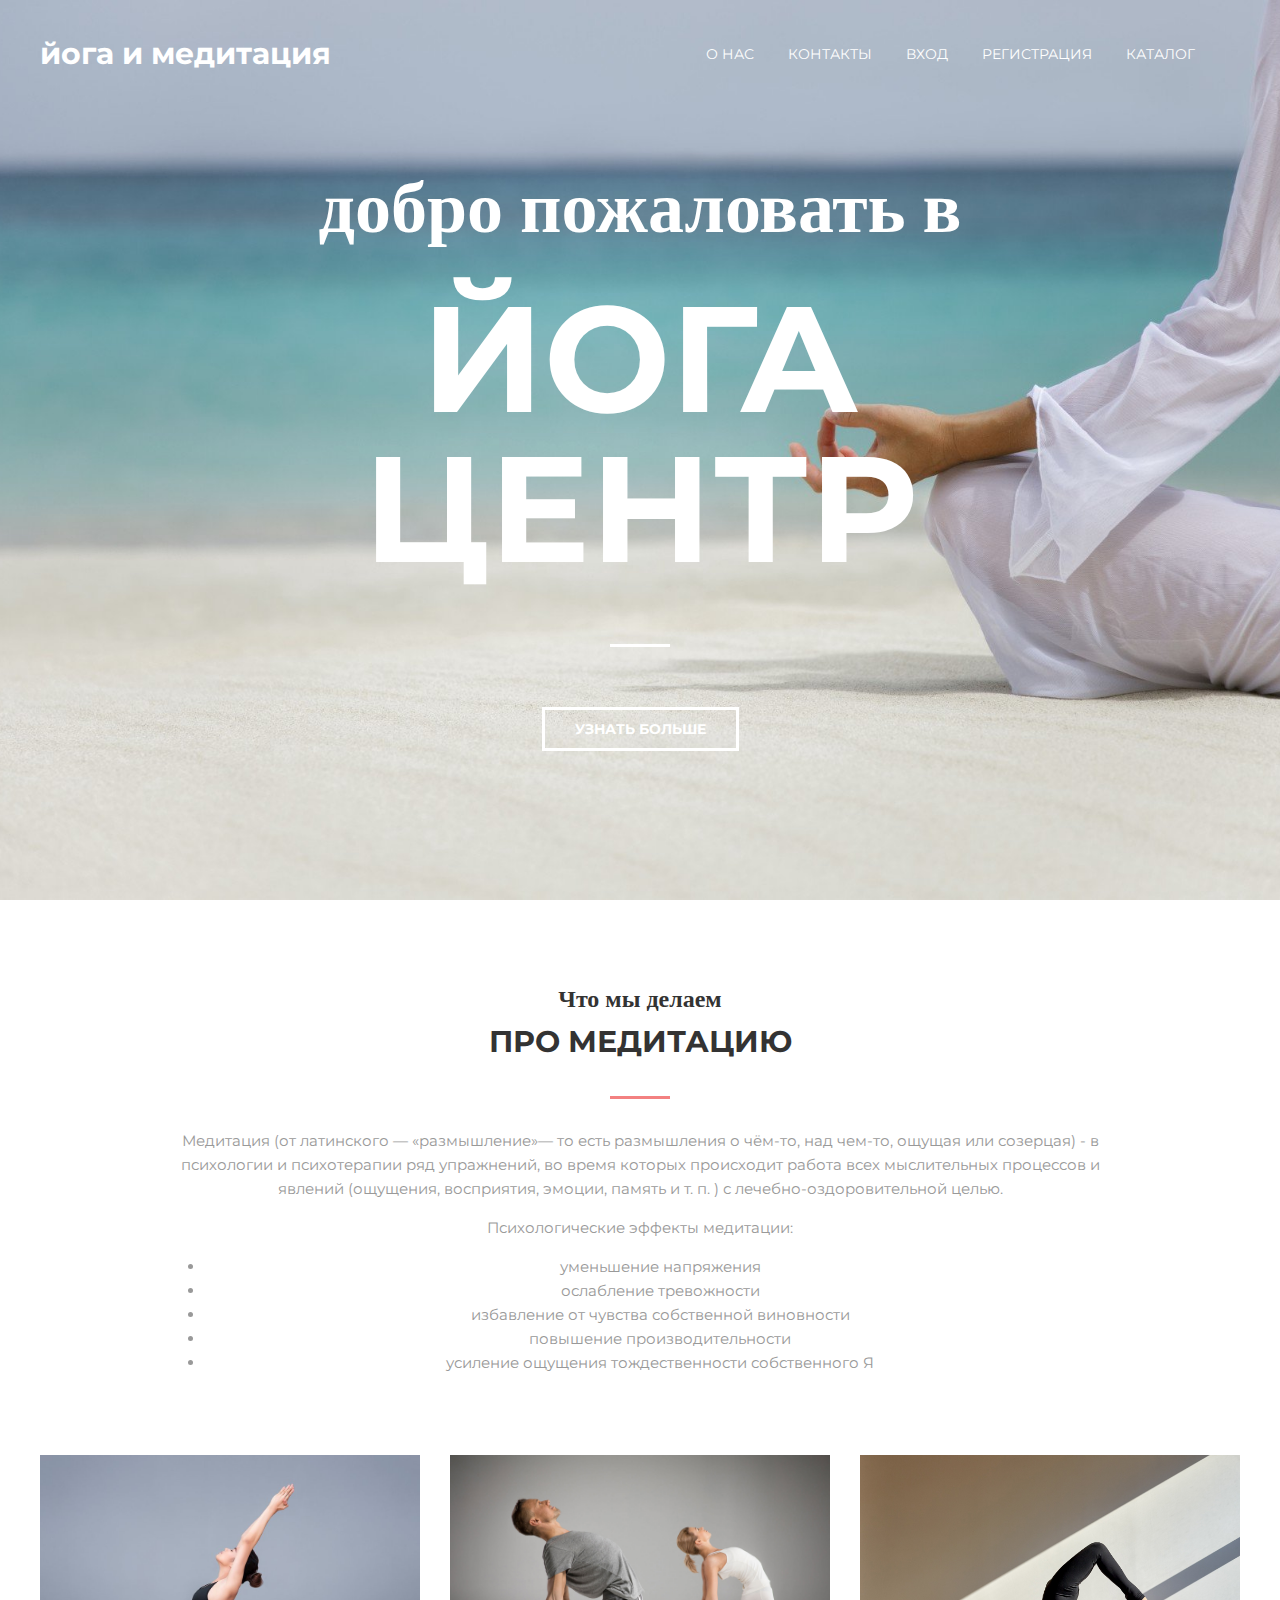
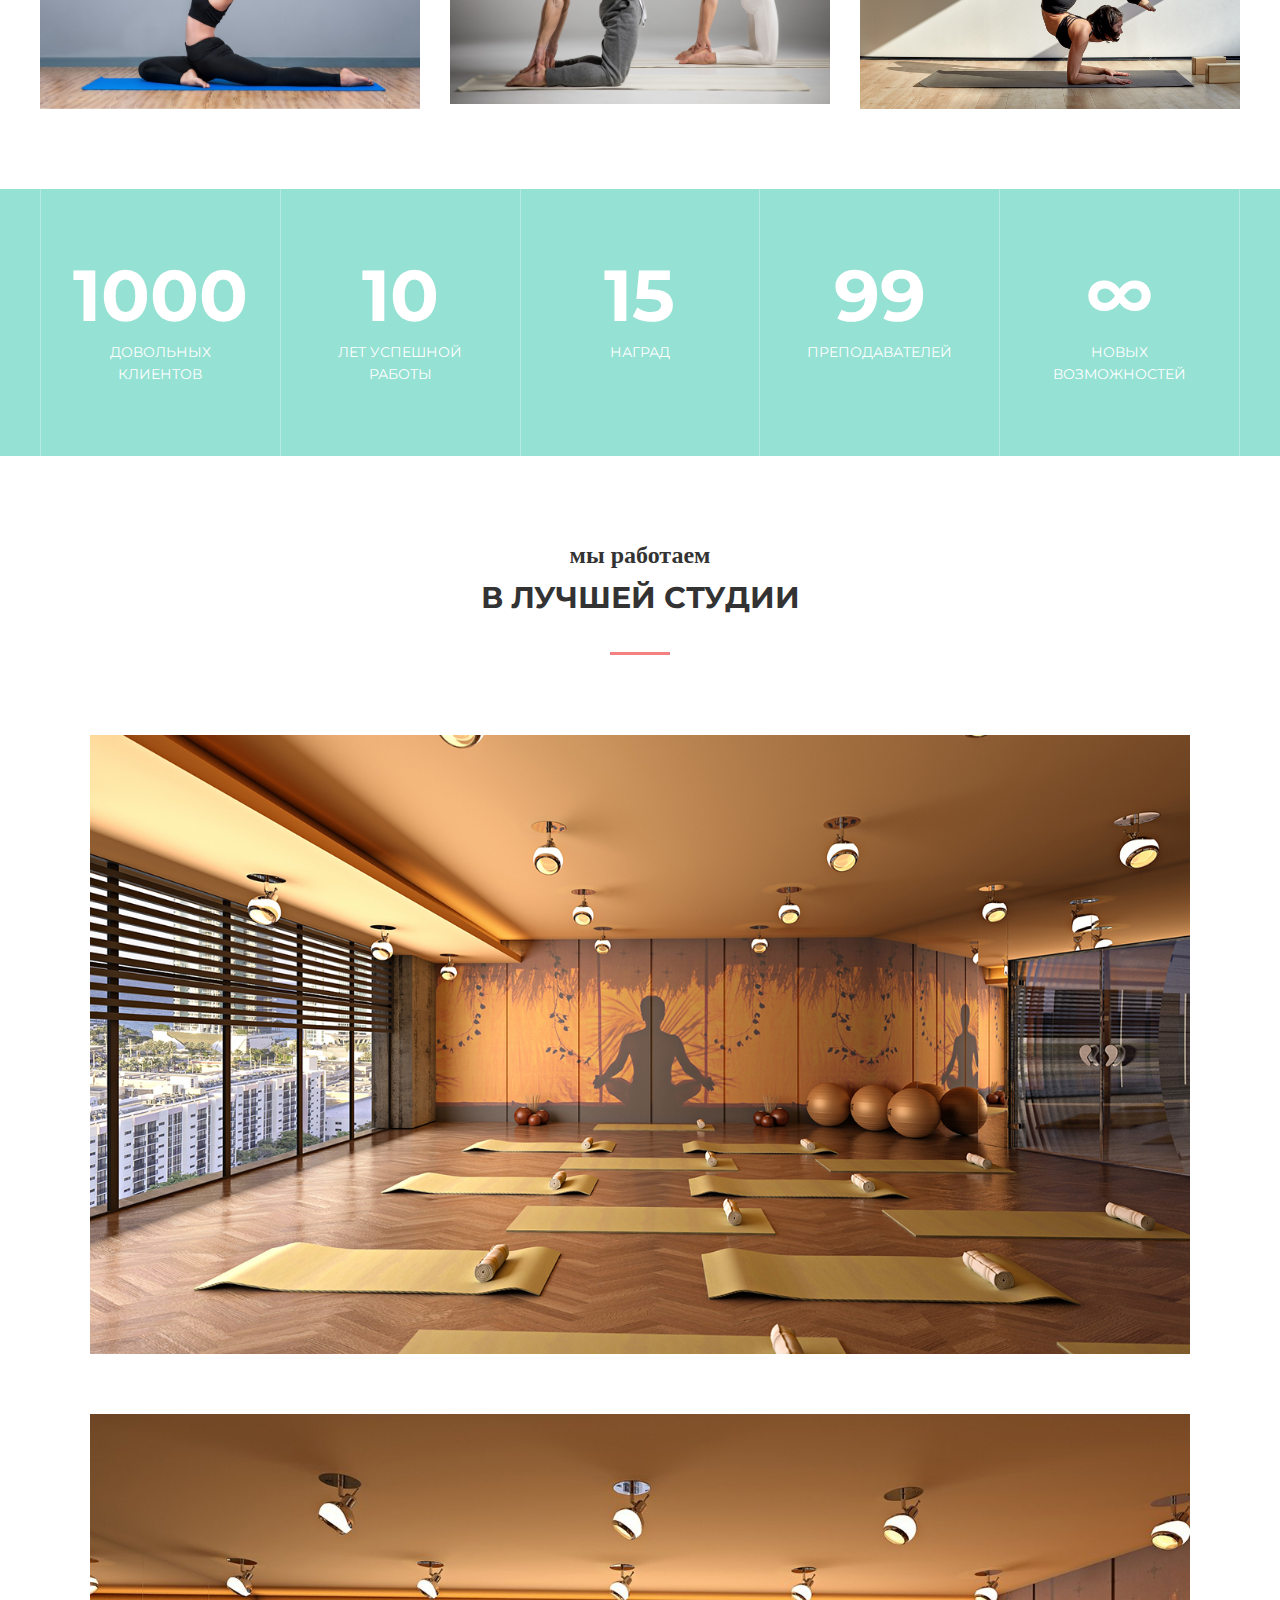
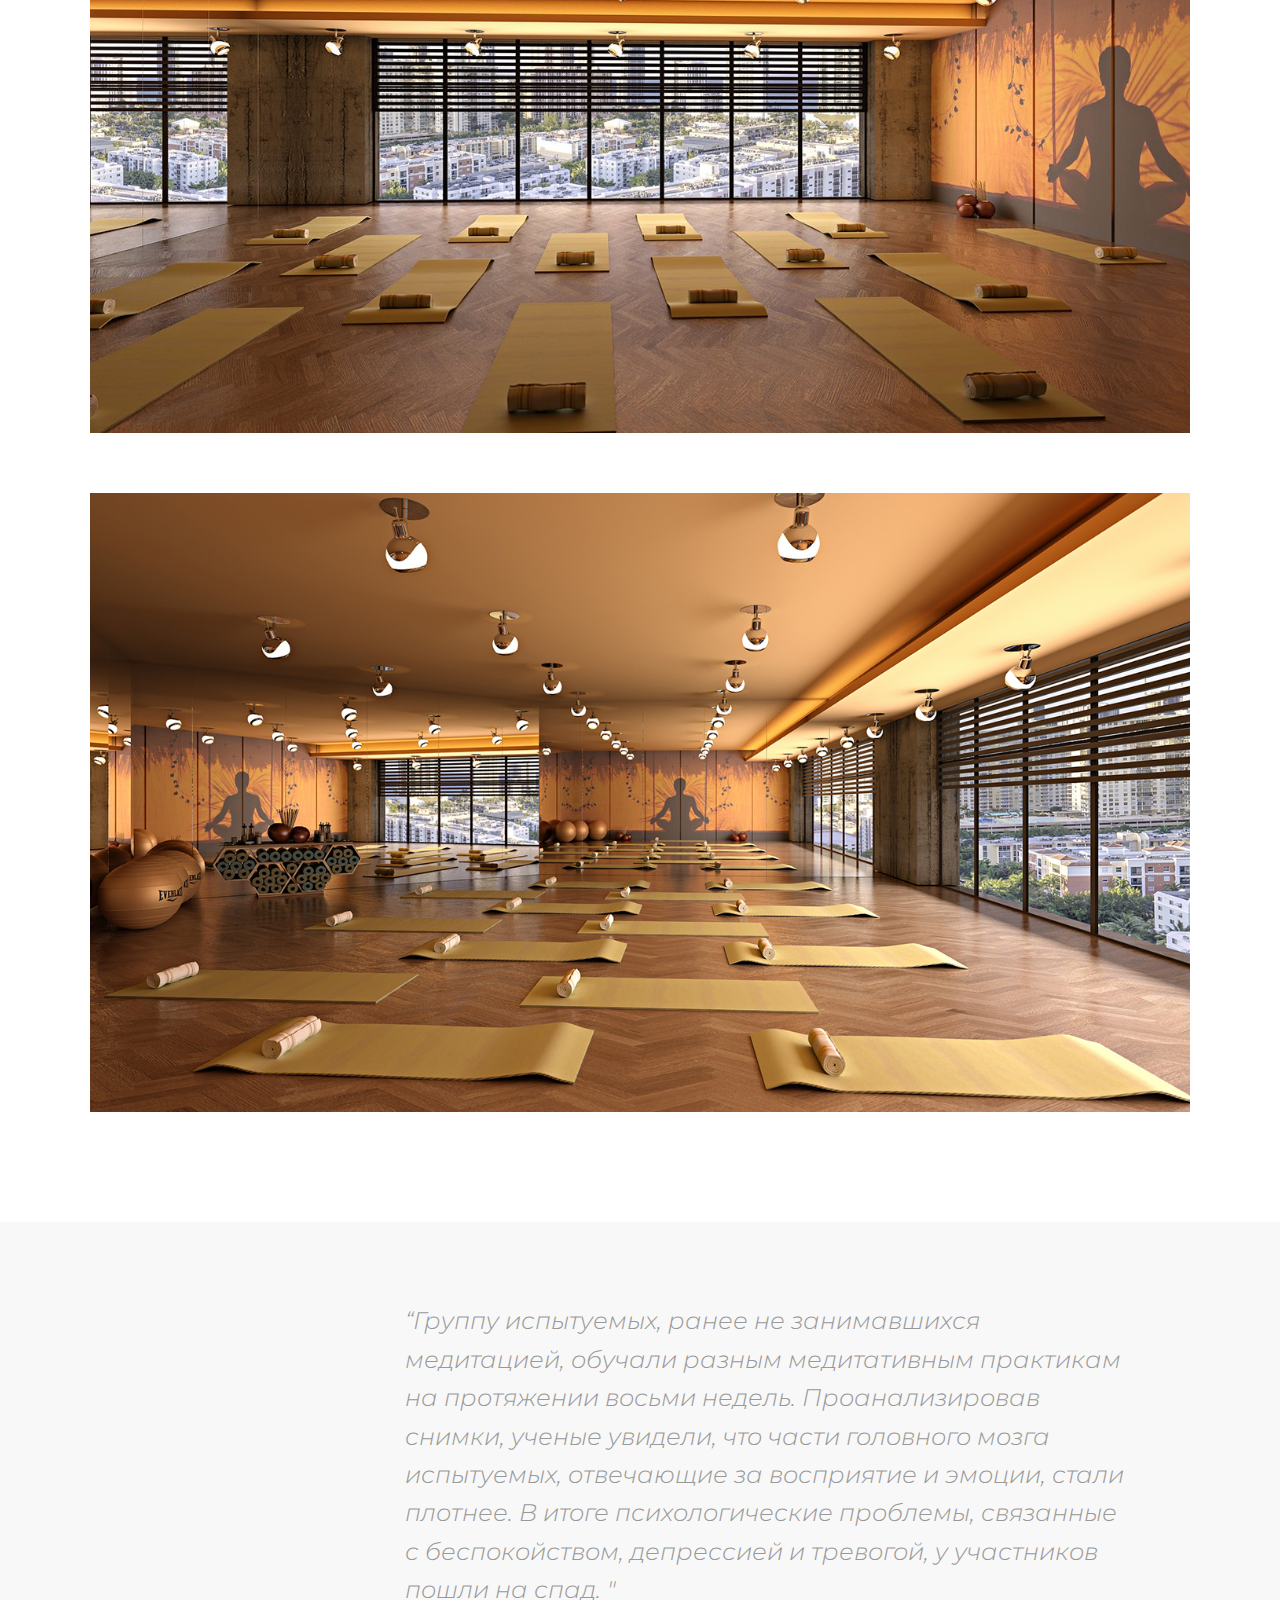
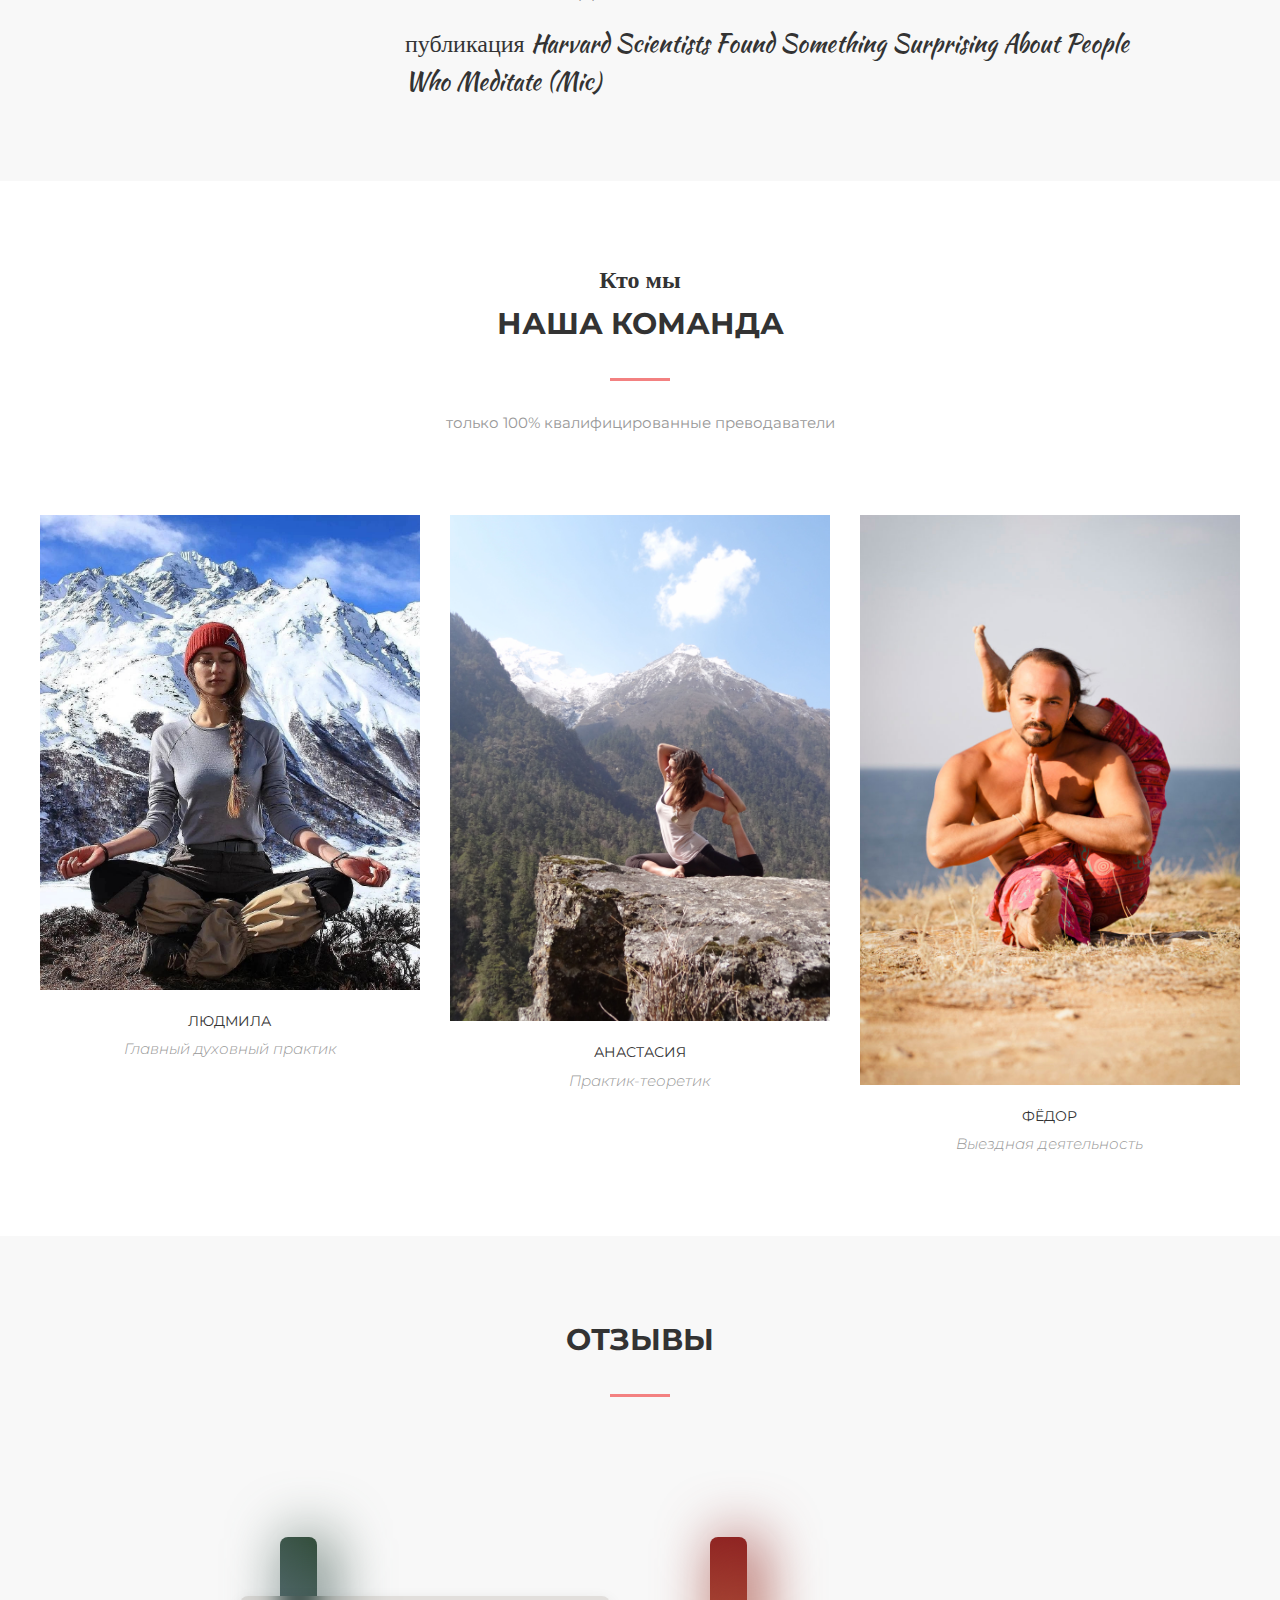
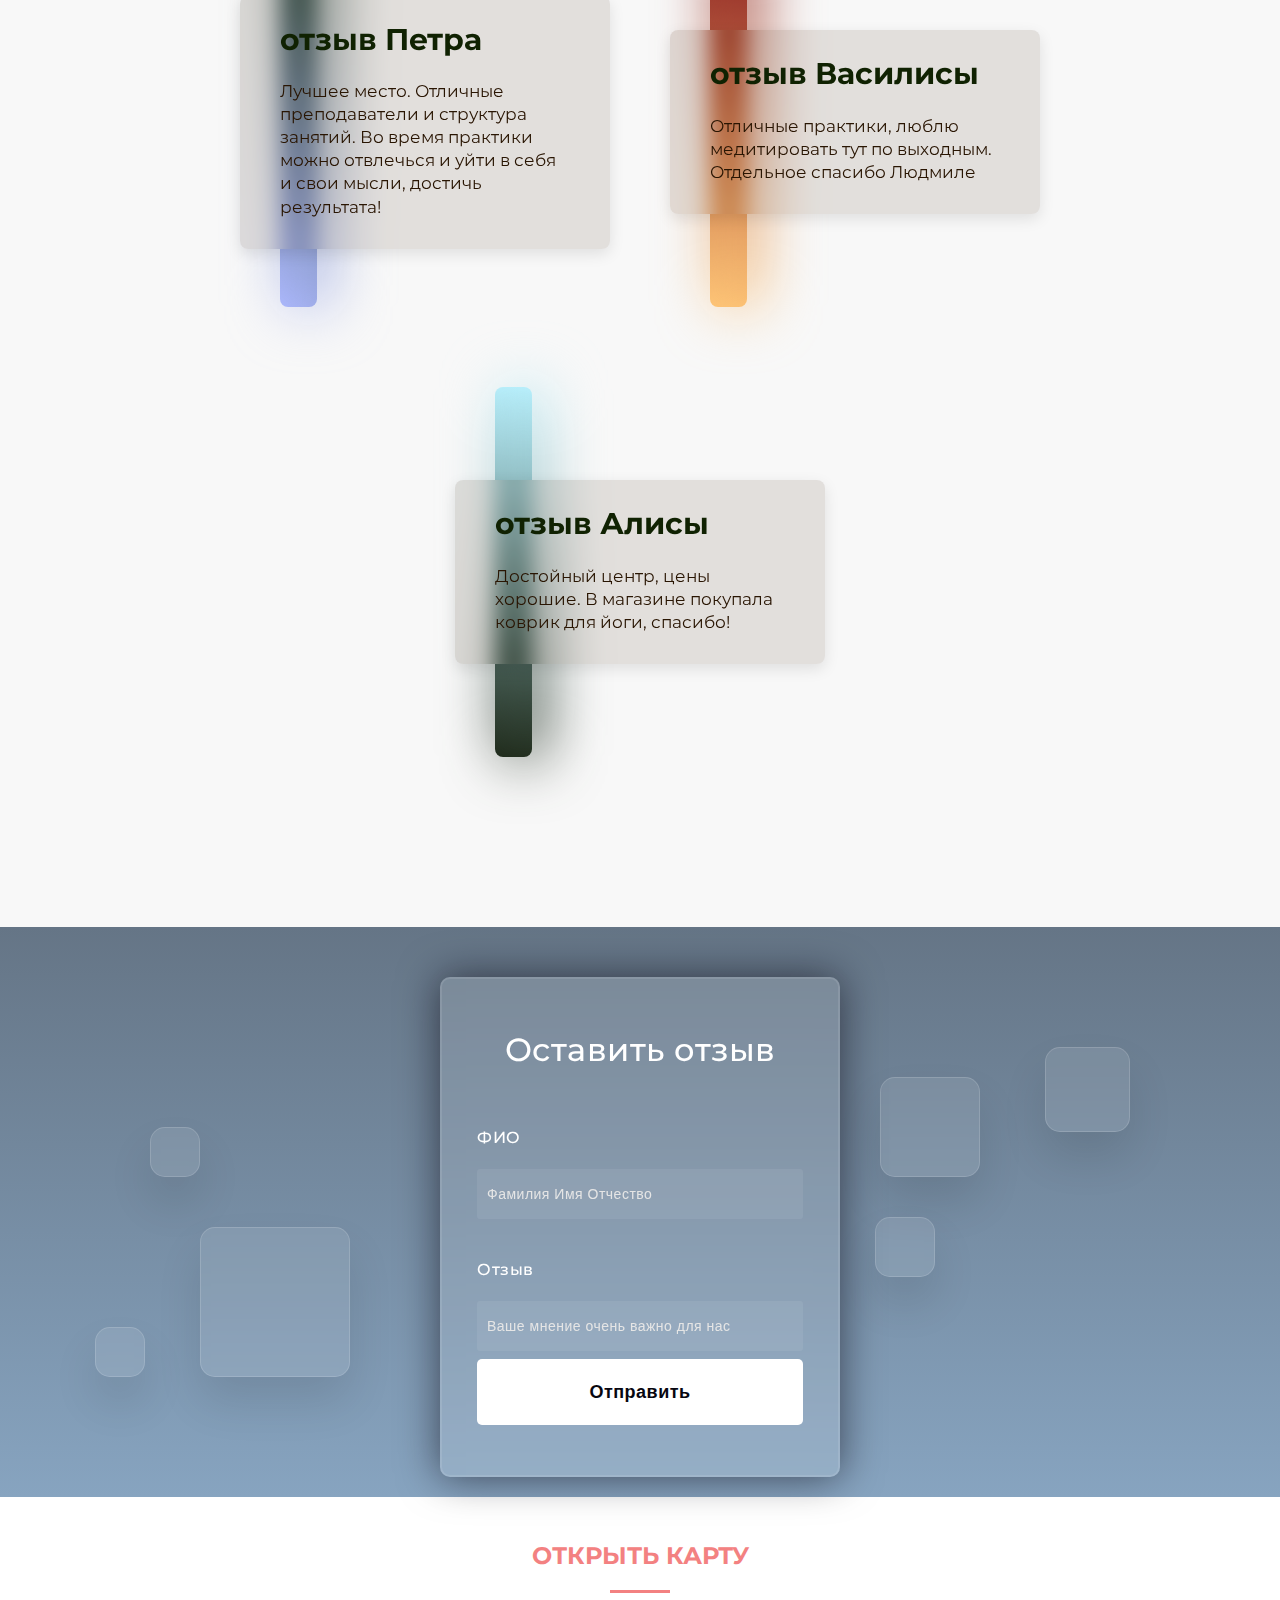
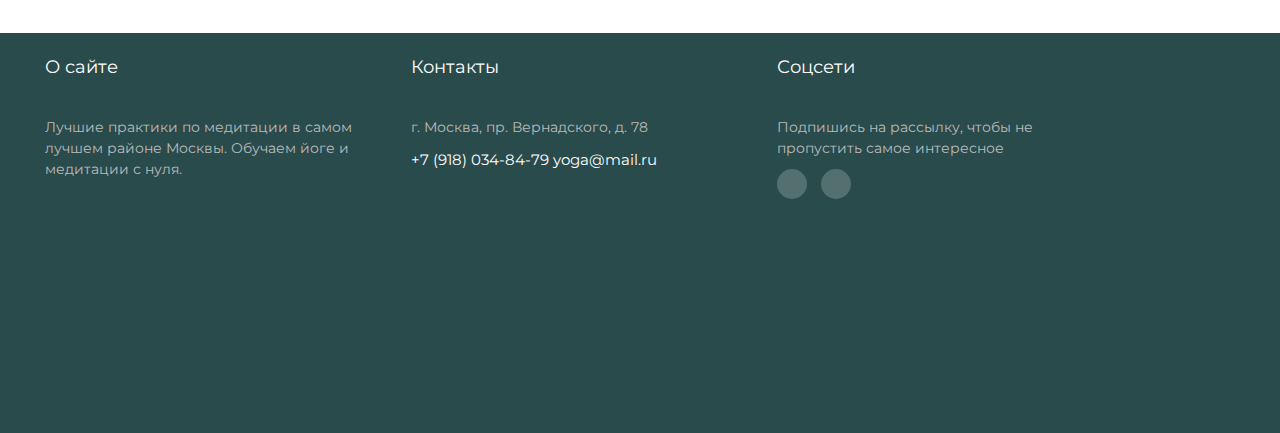
==== index.html @ 44ba0604 "Add files via upload" ====
<!DOCTYPE html>
<html lang="en">
<head>
    <meta charset="UTF-8">
    <meta name="viewport" content="width=device-width, initial-scale=1">
    <link rel="stylesheet" href="assets/css/style.css">
    <link href="https://fonts.googleapis.com/css?family=Kaushan+Script|Montserrat:300i,400,700&amp;subset=cyrillic-ext" rel="stylesheet">
    <link rel="stylesheet" href="https://use.fontawesome.com/releases/v5.7.2/css/all.css" integrity="sha384-fnmOCqbTlWIlj8LyTjo7mOUStjsKC4pOpQbqyi7RrhN7udi9RwhKkMHpvLbHG9Sr" crossorigin="anonymous">
    <title>про медитацию    </title>
</head>
<body>


<header class="header">
    <div class="container">
        <div class="header__inner">
            <button class="nav-toggle" type="button">
                <span class="nav-toggle__item">Menu</span>
            </button>
            <div class="header__logo">йога и медитация</div>
            
            <nav class="nav">
                <a class="nav__link" href="#intro">о нас</a>
                <a class="nav__link" href="#footer">контакты</a>
                <a class="nav__link" href="./login.html">вход</a>
                <a class="nav__link" href="./registration.html">регистрация</a>
                <a class="nav__link" href="./catalog.html">каталог</a>
                <a class="nav__link" href="./cart.html">
                    <i class="fas fa-shopping-cart"></i>
                </a>
                
            </nav>

            
        </div>
    </div>
</header>


<div class="page">

    <div class="intro">
        <div class="container">
            
            <div class="intro__inner">
                <h2 class="intro__suptitle">добро пожаловать в</h2>
                <h1 class="intro__title">йога центр</h1>

                <a class="btn" href="#">узнать больше</a>
            </div>
        </div>
    </div><!-- /.intro -->


    <section class="section">
        <div class="container">

            <div class="section__header">
                <h3 class="section__suptitle"  id="intro">Что мы делаем</h3>
                <h2 class="section__title">Про медитацию</h2>
                <div class="section__text">
                    <p>Медитация (от латинского — «размышление»— то есть размышления о чём-то, над чем-то, ощущая или созерцая) - в психологии и психотерапии ряд упражнений, во время которых происходит работа всех мыслительных процессов и явлений (ощущения, восприятия, эмоции, память и т. п. ) с лечебно-оздоровительной целью. </p>
                    <p>Психологические эффекты медитации:</p>
                    <ul class="ulpros">
                        <li>уменьшение напряжения</li>
                        <li>ослабление тревожности</li>
                        <li>избавление от чувства собственной виновности</li>
                        <li>повышение производительности</li>
                        <li>усиление ощущения тождественности собственного Я</li>
                    
                    </ul>
                   
                </div>
            </div>
            
            <div class="card">
                <div class="card__item">
                    <div class="card__inner">
                        <div class="card__img">
                            <img src="assets/images/about/1.jpg" alt="">
                        </div>
                        <div class="card__text">улучшение сна</div>
                    </div>
                </div>

                <div class="card__item">
                    <div class="card__inner">
                        <div class="card__img">
                            <img src="assets/images/about/2.jpg" alt="">
                        </div>
                        <div class="card__text">снижение риска сердечных болезней</div>
                    </div>
                </div>

                <div class="card__item">
                    <div class="card__inner">
                        <div class="card__img">
                            <img src="assets/images/about/3.jpg" alt="">
                        </div>
                        <div class="card__text">улучшение физического состояния</div>
                    </div>
                </div>
            </div>

        </div><!-- /.container -->
    </section>



    <div class="statistics">
        <div class="container">

            <div class="stat">
                <div class="stat__item">
                    <div class="stat__count">1000</div>
                    <div class="stat__text">довольных клиентов</div>
                </div>
                <div class="stat__item">
                    <div class="stat__count">10</div>
                    <div class="stat__text">лет успешной работы</div>
                </div>
                <div class="stat__item">
                    <div class="stat__count">15</div>
                    <div class="stat__text">наград</div>
                </div>
                <div class="stat__item">
                    <div class="stat__count">99</div>
                    <div class="stat__text">преподавателей</div>
                </div>
                <div class="stat__item">
                    <div class="stat__count">∞</div>
                    <div class="stat__text">новых возможностей</div>
                </div>
            </div>

        </div>
    </div>

    <section class="section">
        <div class="container">

            <div class="section__header">
                <h3 class="section__suptitle">мы работаем</h3>
                <h2 class="section__title">в лучшей студии</h2>
            </div>

                
            <div class="cast">
                <div class="cast__item">
                    <div class="cast__inner">
                        <div class="cast__img">
                            <img src="assets/images/about/6.jpg" alt="">
                        </div>
                        
                    </div>
                </div>

                <div class="cast__item">
                    <div class="cast__inner">
                        <div class="cast__img">
                            <img src="assets/images/about/7.jpg" alt="">
                        </div>
                        <div class="cast__text">лучшая студия Москвы</div>
                    </div>
                </div>

                <div class="cast__item">
                    <div class="cast__inner">
                        <div class="cast__img">
                            <img src="assets/images/about/8.jpg" alt="">
                        </div>
                        
                    </div>
                </div>
            </div>
        <!-- /.container -->
    </section>



    <div class="section  section--gray">
        <div class="container">

            <div class="reviews">
               
                <div class="reviews__item">
                    <div class="reviews__text">“Группу испытуемых, ранее не занимавшихся медитацией, обучали разным медитативным практикам на протяжении восьми недель.

                        Проанализировав снимки, ученые увидели, что части головного мозга испытуемых, отвечающие за восприятие и эмоции, стали плотнее. В итоге психологические проблемы, связанные с беспокойством, депрессией и тревогой, у участников пошли на спад. "</div>
                    <div class="reviews__author">публикация Harvard Scientists Found Something Surprising About People Who Meditate (Mic)</div>
                </div>
            </div>

        </div>
    </div>



    <section class="section">
        <div class="container">

            <div class="section__header">
                <h3 class="section__suptitle">Кто мы</h3>
                <h2 class="section__title">наша команда</h2>
                <div class="section__text">
                    <p>только 100% квалифицированные преводаватели</p>
                </div>
            </div>

            <div class="card">
                <div class="card__item">
                    <div class="card__inner">
                        <div class="card__img">
                            <img src="assets/images/team/1.jpg" alt="">
                        </div>
                        <div class="card__text">
                            <p>сила духа</p>
                        </div>
                    </div>
                    <div class="card__info">
                        <div class="card__name">Людмила</div>
                        <div class="card__prof">Главный духовный практик</div>
                    </div>
                </div><!-- /.card__item -->

                <div class="card__item">
                    <div class="card__inner">
                        <div class="card__img">
                            <img src="assets/images/team/2.jpg" alt="">
                        </div>
                        <div class="card__text">
                            <p>гибкость ума</p>
                        </div>
                    </div>
                    <div class="card__info">
                        <div class="card__name">Анастасия</div>
                        <div class="card__prof">Практик-теоретик</div>
                    </div>
                </div><!-- /.card__item -->

                <div class="card__item">
                    <div class="card__inner">
                        <div class="card__img">
                            <img src="assets/images/team/3.jpg" alt="">
                        </div>
                        <div class="card__text">
                            <p>стойкость сознания</p>
                        </div>
                    </div>
                    <div class="card__info">
                        <div class="card__name">Фёдор</div>
                        <div class="card__prof">Выездная деятельность</div>
                    </div>
                </div><!-- /.card__item -->

            </div><!-- /.card -->

        </div><!-- /.container -->
    </section>



    <div class="section  section--gray">
        <div class="section__header">
            <h2 class="section__title">Отзывы</h2>
        </div>
        
        <div class="container_review">
            <div class="box">
              <span></span>
              <div class="content">
                <h2>отзыв Петра</h2>
                <p>Лучшее место. Отличные преподаватели и структура занятий. Во время практики можно отвлечься и уйти в себя и свои мысли, достичь результата!</p>
                
              </div>
            </div>
            <div class="box">
              <span></span>
              <div class="content">
                <h2>отзыв Василисы</h2>
                <p>Отличные практики, люблю медитировать тут по выходным. Отдельное спасибо Людмиле</p>
                
              </div>
            </div>
            <div class="box">
              <span></span>
              <div class="content">
                <h2>отзыв Алисы</h2>
                <p>Достойный центр, цены хорошие. В магазине покупала коврик для йоги, спасибо!</p>
               
              </div>
            </div>
          </div>
            
    </div>



        <section class="containerForm">
            <div class="square"></div>
            <div class="square"></div>
            <div class="square"></div>
            <div class="square"></div>
            <div class="square"></div>
            <div class="square"></div>
            <form>
                <h3>Оставить отзыв</h3>
        
                <label for="username">ФИО</label>
                <input type="text" placeholder="Фамилия Имя Отчество" id="username">
        
                <label for="password">Отзыв</label>
                <input type="password" placeholder="Ваше мнение очень важно для нас" id="password">
        
                <button>Отправить</button>
            </form>
        </section>




    

    <section class="section  section--map">     
        
        <div class="container">
            <div class="map">
                <h2 class="map__title">
                    <div><i class="fas fa-map-marker-alt"></i></div>
                    <a href="https://maps.app.goo.gl/XHQzFZNKesx2Kyhf7" target="_blank">Открыть карту</a>
                </h2>
            </div>
        </div>
    </section>




    <footer class="footer"  id="footer">
        <div class="footer-row">
            <div class="footer-col">
                <h4>О сайте</h4>
                <p class="example_1">
                    Лучшие практики по медитации в самом лучшем районе Москвы. Обучаем йоге и медитации с нуля.
                </p>
            </div>
            <div class="footer-col">
                <h4>Контакты</h4>
                <p class="adress">
                    г. Москва, пр. Вернадского, д. 78
                </p>
                <a href="tel:+79180348479" id="contacts">+7 (918) 034-84-79</a>
                
                <a href="mailto:yoga@mail.ru" id="contacts">yoga@mail.ru</a>
                
            </div>
            
            <div class="footer-col">
                <h4>Соцсети</h4>
                <p>Подпишись на рассылку, чтобы не пропустить самое интересное</p>
                <div class="social-links">
                    <a href="#"><i class="fab fa-youtube"></i></a>
                    <a href="#"><i class="fab fa-vk"></i></a>
                </div>
                
            </div>
        </div>
   </footer>
  

</div><!-- /.page -->


</body>
<script src="basket.js"></script>
<script src="truncate.js"></script>
</html>
---- assets/css/style.css ----
body {
    margin: 0;
    font-family: 'Montserrat', sans-serif;

    font-size: 15px;
    line-height: 1.6;
    color: #333;
}

*,
*:before,
*:after {
    box-sizing: border-box;
}

h1, h2, h3, h4, h5, h6 {
    margin: 0;
}

hr {
    display: block;
    width: 100%;
    height: 1px;
    margin: 40px 0;

    border: 0;
    background-color: #e5e5e5;
}


/* Page */
.page {
    overflow: hidden;
}


/* container */
.container {
    width: 100%;
    max-width: 1230px;
    padding: 0 15px;
    margin: 0 auto;
}



/* Intro */
.intro {
    display: flex;
    flex-direction: column;
    justify-content: center;
    width: 100%;
    height: 100vh;
    min-height: 820px;
    position: relative;

    background: url("../images/background.jpg") center no-repeat;
    -webkit-background-size: cover;
    background-size: cover;
}

.intro__inner {
    width: 100%;
    max-width: 880px;
    margin: 0 auto;

    text-align: center;
}

.intro__title {
    color: #fff;
    font-size: 150px;
    font-weight: 700;
    text-transform: uppercase;
    line-height: 1;
}

.intro__title:after {
    content: "";
    display: block;
    width: 60px;
    height: 3px;
    margin: 60px auto;

    background-color: #fff;
}

.intro__suptitle {
    margin-bottom: 20px;

    font-family: 'Kaushan Script', cursive;
    font-size: 72px;
    color: #fff;
}


/* Header */
.header {
    width: 100%;
    padding-top: 30px;

    position: absolute;
    top: 0;
    left: 0;
    right: 0;
    z-index: 1000;
}

.header.fixed {
    background-color: #8bbeeb;
    box-shadow: 0 3px 10px rgba(0, 0, 0, 0.2);

    position: fixed;
    top: 0;
    left: 0;
    right: 0;

    transform: translate3d(0, 0, 0);
}

.header.active {
    background-color: #8bbeeb;
}

.header__inner {
    display: flex;
    justify-content: space-between;
    align-items: center;
}

.header__logo {
    font-size: 30px;
    font-weight: 700;
    color: #fff;
}


/* Nav */
.nav {
    font-size: 14px;
    text-transform: uppercase;
}
.nav-toggle:focus ~ .nav{
    display: block;
}
.nav-toggle:focus .nav-toggle__item{
    background-color: rgba(0,0,0,0) !important;
}
.nav-toggle:focus .nav-toggle__item:before{
    animation-name: before_anim_in;
    animation-direction: normal;

    animation-fill-mode: forwards;         /* When the spec is finished */

    animation-duration: 0.3s;
}
.nav-toggle:focus .nav-toggle__item:after{
    animation-name: after_anim_in;
    animation-direction: normal;
    animation-fill-mode: forwards;         /* When the spec is finished */

    animation-duration: 0.3s;
}


@keyframes after_anim_in {
    from {
        bottom: 8px;
    }
    50%{
        bottom: 0;
    }

    to {
        bottom: 0;
        transform: rotate(-45deg);
    }
}
@keyframes before_anim_in {
    from {
        top: 8px;
    }
    50%{
        top: 0;
    }

    to {
        top: 0;
        transform: rotate(45deg);
    }
}


.nav__link {
    display: inline;
    vertical-align: top;
    margin: 0 15px;
    position: relative;

    color: #fff;
    text-decoration: none;

    transition: color .1s linear;
}

.nav__link:after {
    content: "";
    display: block;
    width: 100%;
    height: 3px;

    background-color: #c8a45b;
    opacity: 0;

    position: absolute;
    top: 100%;
    left: 0;
    z-index: 1;

    transition: opacity .1s linear;
}

.nav__link:hover {
    color: #c8a45b;
}

.nav__link:hover:after,
.nav__link.active:after {
    opacity: 1;
}

.nav__link.active {
    color: #ffffff;
}


/* Nav toggle */
.nav-toggle {
    width: 30px;
    padding: 10px 0;
    display: none;

    font-size: 0;
    color: transparent;

    border: 0;
    background: none;
    cursor: pointer;

    position: absolute;
    top: 24px;
    right: 24px;
    z-index: 1;
}

.nav-toggle__item {
    display: block;
    width: 100%;
    height: 3px;

    background-color: #fff;

    position: absolute;
    top: 0;
    right: 0;
    bottom: 0;
    left: 0;
    margin: auto;

    transition: background .2s linear;
}

.nav-toggle.active .nav-toggle__item ~ .nav{
    background: none;
}

.nav-toggle__item:before,
.nav-toggle__item:after {
    content: "";
    width: 100%;
    height: 3px;

    background-color: #fff;

    position: absolute;
    left: 0;
    z-index: 1;

    transition: transform .2s linear;
}

.nav-toggle__item:before {
    top: -8px;
}

.nav-toggle__item:after {
    bottom: -8px;
}
/*
.nav-toggle.active .nav-toggle__item:before {
    transform-origin: left top;
    transform: rotate(45deg) translate3d(0px, -2px, 0)
}

.nav-toggle.active .nav-toggle__item:after {
    transform-origin: left bottom;
    transform: rotate(-45deg) translate3d(0px, 3px, 0);
} */


/* Button */
.btn {
    display: inline-block;
    vertical-align: top;
    padding: 8px 30px;

    border: 3px solid #fff;

    font-size: 14px;
    font-weight: 700;
    color: #fff;
    text-transform: uppercase;
    text-decoration: none;

    transition: background .1s linear, color .1s linear;
}

.btn:hover {
    background-color: #fff;
    color: #333;
}



/* Section */
.section {
    padding: 80px 0;
}

.section--devices {
    margin-bottom: 40px;
    padding-bottom: 0;

    background: url("../images/devices-bg.jpg") center no-repeat;
    -webkit-background-size: cover;
    background-size: cover;
}

.section--gray {
    background-color: #f8f8f8;
}

.section--gray2 {
    background-color: #919090;
}

.section--map {
    padding: 40px 0;
    background: #e6e6e6 url("../images/map-bg.jpg") center no-repeat / cover;
}

.section__header {
    width: 100%;
    max-width: 950px;
    margin: 0 auto 50px;

    text-align: center;
}

.section__suptitle {
    font-family: 'Kaushan Script', cursive;
    font-size: 24px;
    color: #333;
}

.section__title {
    font-size: 30px;
    font-weight: 700;
    color: #333;
    text-transform: uppercase;
}

.section__title:after {
    content: "";
    display: block;
    width: 60px;
    height: 3px;
    margin: 30px auto;

    background-color: #f38181;
}

.section__text {
    font-size: 15px;
    color: #999;

}
.section__text ul{
    justify-content: start;

}


/* Card */
.card {
    margin: 80px -15px 0;
    display: flex;
    flex-wrap: wrap;
    justify-content: space-between;
}

.card__item {
    width: 33.33333%;
    padding: 0 15px;
}

.card__inner {
    position: relative;
    background-color: #95e1d3;
}

.card__inner:hover .card__img {
    transform: translate3d(-10px, -10px, 0);
}

.card__inner:hover .card__img img {
    opacity: .1;
}

.card__inner:hover .card__text {
    opacity: 1;
}

.card__img {
    background: linear-gradient(to bottom, #f38181, #fce38a);

    transition: transform .2s linear;
}

.card__img img {
    display: block;
    max-width: 100%;
    height: auto;
    transition: opacity .1s linear;
}

.card__text {
    width: 100%;

    font-size: 18px;
    color: #fff;
    text-transform: uppercase;
    font-weight: 700;
    text-align: center;
    opacity: 0;

    position: absolute;
    top: 50%;
    left: 0;
    z-index: 2;
    transform: translate3d(0, -50%, 0);

    transition: opacity .2s linear;
}

.card__info {
    margin-top: 20px;

    text-align: center;
}

.card__name {
    margin-bottom: 5px;

    font-size: 14px;
    color: #333;
    text-transform: uppercase;
}

.card__prof {
    font-size: 15px;
    font-style: italic;
    font-weight: 300;
    color: #999;
}



/* Statistics */
.statistics {
    background-color: #95e1d3;
}

.stat {
    display: flex;
    flex-wrap: wrap;
}

.stat__item {
    flex: 1 1 0;
    padding: 70px 25px;

    border-left: 1px solid #b5eae0;

    text-align: center;
    color: #fff;
}

.stat__item:last-child {
    border-right: 1px solid #b5eae0;
}

.stat__count {
    margin-bottom: 10px;

    font-size: 72px;
    font-weight: 700;
    line-height: 1;
}

.stat__text {
    font-size: 14px;
    text-transform: uppercase;
}



/* Reviews */
.reviews {
    padding: 0 110px;
    position: relative;
}

.reviews__item {
    padding-left: 255px;
    position: relative;
}

.reviews__photo {
    display: block;
    width: 210px;
    height: 210px;

    border: 2px solid #95e1d3;
    border-radius: 50%;

    position: absolute;
    top: 0;
    left: 0;
    z-index: 1;
}

.reviews__text {
    margin-bottom: 15px;

    font-size: 24px;
    font-style: italic;
    font-weight: 300;
    color: #999;
}

.reviews__author {
    font-family: 'Kaushan Script', cursive;
    font-size: 24px;
    color: #333;
}



/* Map */

.map {
    text-align: center;
}

.map__title {
    font-size: 24px;
    color: #f38181;
    font-weight: 700;
    text-transform: uppercase;
}

.map__title:after {
    content: "";
    display: block;
    width: 60px;
    height: 3px;
    margin: 15px auto 0;

    background-color: #f38181;
}

.map__title a {
    color: inherit;
    text-decoration: none;
}

.map__title a:hover {
    text-decoration: underline;
}


/* Copyright */
.copyright {
    padding: 20px 0;

    border-top: 1px solid #e5e5e5;

    font-size: 14px;
    color: #333;
    text-align: center;
}

.copyright span {
    color: #f38181;
}



@media (max-width: 1230px) {

    /* Intro */
    .intro__suptitle {
        font-size: 52px;
    }

    .intro__title {
        font-size: 120px;
    }

    /* Reviews */
    .reviews__text {
        font-size: 20px;
    }

}

@media (max-width: 990px) {

    /* Intro */
    .intro__suptitle {
        font-size: 32px;
    }

    .intro__title {
        font-size: 80px;
    }

    /* Stat */
    .stat {
        justify-content: center;
    }

    .stat__item {
        flex: none;
        width: 33.33333%;
        padding-top: 30px;
        padding-bottom: 30px;

        border: 0;
    }

    .stat__item:last-child {
        border-right: 0;
    }


    /* Reviews */
    .reviews {
        padding: 0 60px;
    }

    .reviews__photo {
        width: 150px;
        height: 150px;
    }

    .reviews__item {
        padding-left: 175px;
    }

}

@media (max-width: 770px) {

    /* Intro */
    .intro {
        min-height: 650px;
    }


    /* Header */
    .header {
        padding: 10px 0;
    }

    /* Nav */
    .nav {
        display: none;
        width: 100%;

        position: absolute;
        top: 100%;
        left: 0;

        background-color: #508587;
    }

    .nav__link {
        display: block;
        margin: 0;
        padding: 8px 20px;
    }

    .nav-toggle {
        display: block;
    }


    /* Section */
    .section {
        padding: 40px 0;
    }

    .section--devices {
        padding-bottom: 0;
    }


    /* Card */
    .card {
        margin-top: 50px;
        justify-content: center;
    }

    .card__item {
        width: 100%;
        max-width: 410px;
        margin-bottom: 30px;
    }

    .card__item:last-child {
        margin-bottom: 0;
    }
    /* Cast */
    .cast {
        margin-top: 50px;
        justify-content: center;
    }

    .cast__item {
        width: 100%;
        max-width: 410px;
        margin-bottom: 30px;
    }

    /* .cast__item:last-child {
        margin-bottom: 0;
    } */


    /* Works */
    .works {
        flex-wrap: wrap;
    }

    .works__col {
        flex: none;
        width: 50%;
    }



}


@media (max-width: 575px) {

    /* Intro */
    .intro__suptitle {
        font-size: 22px;
    }

    .intro__title {
        font-size: 40px;
    }

    /* Section */
    .section__header {
        margin-bottom: 50px;

    }


    .section__suptitle {
        font-size: 20px;
    }

    .section__title {
        font-size: 24px;
    }

    .section__title:after {
        margin: 20px auto;
    }

    /* Stat */
    .stat__item {
        width: 100%;

        border-bottom: 1px solid #b5eae0;
    }

    .stat__item:last-child {
        border-bottom: 0;
    }

    .stat__count {
        font-size: 52px;
    }

    /* Reviews */
    .reviews {
        padding: 0;
    }

    .reviews__btn {
        top: 18%;
    }

    /* Works */
    .works__col {
        width: 100%;
    }



}
/* 7 практика */

/* задание 1 - 7 практика */

.container_review
{
    display: flex;
    justify-content: center;
    align-items: center;
    flex-wrap: wrap;
    padding: 50px 10px;
}

.container_review .box
{
    position: relative;
    width: 370px;
    height: 370px;
    display: flex;
    justify-content: center;
    align-items: center;
    margin: 40px 30px;
    transition: 0.5s ease-in-out;
}

.container_review .box::before
{
    content:'';
    position: absolute;
    top: 0;
    left: 40px;
    width: 10%;
    height: 100%;
    text-decoration: none;
    background: #fff;
    border-radius: 8px;
    transform: skewX(0deg);
    transition: 0.5s;
}

.container_review .box::after
{
    content:'';
    position: absolute;
    top: 0;
    left: 50px;
    width: 10%;
    height: 100%;
    background: #fff;
    border-radius: 8px;
    transform: skewX(0deg);
    transition: 0.5s;
    filter: blur(30px);
}

.container_review .box:hover:before,
.container_review .box:hover:after
{
    transform: skewX(0deg);
    left: 30px;
    width: calc(100% - 100px);

}

.container_review .box:nth-child(1):before,
.container_review .box:nth-child(1):after
{
    background: linear-gradient(50deg, #adb9ff, #304b36)
}

.container_review .box:nth-child(2):before,
.container_review .box:nth-child(2):after
{
    background: linear-gradient(10deg, #ffc677, #8d2121)
}

.container_review .box:nth-child(3):before,
.container_review .box:nth-child(3):after
{
    background: linear-gradient(08deg, #1f2a1a, #baf2ff)
}

.container_review .box span
{
    display: block;
    position: absolute;
    top: 0;
    left: 0;
    right: 0;
    bottom: 0;
    z-index: 5;
    pointer-events: none;
}

.container_review .box span::before
{
    content:'';
    position: absolute;
    top: 0;
    left: 0;
    width: 0;
    height: 0;
    border-radius: 8px;
    background: rgba(76, 149, 63, 0.1);
    backdrop-filter: blur(10px);
    opacity: 0;
    transition: 0.1s;
    animation: animate 2s ease-in-out infinite;
    box-shadow: 0 5px 5px rgba(0,0,0,0.08)
}

.container_review .box:hover span::before
{
    top: -60px;
    left: 200px;
    width: 80px;
    height: 80px;
    opacity: 1;
}

.container_review .box span::after
{
    content:'';
    position: absolute;
    bottom: 0;
    right: 0;
    width: 100%;
    height: 100%;
    border-radius: 15px;
    background: rgba(76, 149, 63, 0.1);
    backdrop-filter: blur(10px);
    opacity: 0;
    transition: 0.5s;
    animation: animate 2s ease-in-out infinite;
    box-shadow: 0 5px 15px rgba(0,0,0,0.08);
    animation-delay: -1s;
}

.container_review .box:hover span:after
{
    bottom: -50px;
    right: 0px;
    width: 100px;
    height: 100px;
    opacity: 1;
}

@keyframes animate
{
    0%, 100%
    {
        transform: translateY(60px);
    }

    50%
    {
        transform: translateX(-10px);
    }
}

.container_review .box .content
{
    position: relative;
    left: 0;
    padding: 20px 40px;
    background: rgba(53, 28, 3, 0.11);
    backdrop-filter: blur(10px);
    box-shadow: 0 5px 15px rgba(0, 0, 0, 0.1);
    border-radius: 8px;
    z-index: 1;
    transform: 0.5s;
    color: #fff;
}

.container_review .box:hover .content
{
    left: -25px;
    padding: 60px 40px;
}

.container_review .box .content h2
{
    font-size: 2em;
    color: #102202;
    margin-bottom: 10px;
}

.container_review .box .content p
{
    font-size: 1.1em;
    margin-bottom: 10px;
    line-height: 1.4em;
    color: #291502;
}

/*form*/


.containerForm{
    position: relative;
    font-family: 'Montserrat', sans-serif;
    padding: 20px;
    display: block;
    background-color: #2c3742;
    background: linear-gradient(to top, #87a4c0, #657586);
    height: 100%;
    width: 100%;
}

form{
    font-family: 'Montserrat', sans-serif;
    height: 500px;
    width: 400px;
    background-color: rgba(255,255,255,0.13);
    position: relative;
    transform: translate(-50%,0%);
    top: 50%;
    left: 50%;
    border-radius: 10px;
    backdrop-filter: blur(10px);
    border: 2px solid rgba(255,255,255,0.1);
    box-shadow: 0 0 40px rgba(8,7,16,0.6);
    padding: 50px 35px;
    margin-top: 30px;
    z-index: 10;
    display: grid;
    grid-template-rows: repeat(6, 6fr);
}

form *{
    color: #ffffff;
    letter-spacing: 0.5px;
    outline: none;
    border: none;
}

form h3{
    font-size: 32px;
    font-weight: 500;
    line-height: 42px;
    text-align: center;
}

label{
    display: block;
    margin-top: 30px;
    font-size: 16px;
    font-weight: 500;
}

input{
    display: block;
    height: 50px;
    width: 100%;
    background-color: rgba(255,255,255,0.07);
    border-radius: 3px;
    padding: 0 10px;
    margin-top: 8px;
    font-size: 14px;
    font-weight: 300;
}

::placeholder{
    color: #e5e5e5;
}

button{
    /* margin-top: 50px; */
    width: 100%;
    background-color: #ffffff;
    color: #080710;
    padding: 15px 0;
    font-size: 18px;
    font-weight: 600;
    border-radius: 5px;
    cursor: pointer;
}

button:hover{
    /* background-color: #172341ce; */
    color: #ffffff;
}

input:focus{
    background-color: #b0b0b0bd;
    color: #ffffff;
    transform: scale(1.1);
    transition-duration: calc(0.5 * 4s);
}
.square {
    position: absolute;
    background: rgba(255, 255, 255, 0.1);
    backdrop-filter: blur(5px);
    box-shadow: 0 25px 45px rgba(0, 0, 0, 0.1);
    border: 1px solid rgba(255, 255, 255, 0.15);
    border-radius: 15px;
    animation: square 10s linear infinite;
    animation-delay: calc(-1s);
}

@keyframes square {
    0%,100% {
        transform: translateY(-20px);
    }

    50% {
        transform: translateY(20px);
    }
}
.square:nth-child(1) {
    width: 100px;
    height: 100px;
    top: 150px;
    right: 300px;
}

.square:nth-child(2) {
    width: 150px;
    height: 150px;
    top: 300px;
    left: 200px;
    z-index: 2;
}

.square:nth-child(3) {
    width: 60px;
    height: 60px;
    bottom: 220px;
    right: 345px;
    z-index: 2;
}

.square:nth-child(4) {
    width: 50px;
    height: 50px;
    bottom: 120px;
    left: 95px;
}

.square:nth-child(5) {
    width: 50px;
    height: 50px;
    top: 200px;
    left: 150px;
}

.square:nth-child(6) {
    width: 85px;
    height: 85px;
    top: 120px;
    right: 150px;
    z-index: 2;
}




/* Cast */
.cast__img{
    filter: blur(0px);
}
.cast {
    margin: 40px -15px 0;
    display: flex;
    justify-content: space-around;
    align-items: center;
    flex-wrap: wrap;

}
.cast .cast__item{
    position: relative;
    justify-content: center;
}

.cast__item {
    /* width:; */
    margin-left: 50px;
    margin-right: 50px;
    margin-top: 30px;
    margin-bottom: 30px;
    position: relative;
    padding: 0 15px;
    filter: blur(0px);
}

.cast__inner:hover .cast__img {
    transform: scale(1.7);


}
.cast:hover .cast__item:not(:hover){
    filter: blur(3px);
}

.cast__inner:hover .cast__text {
    opacity: 1;
}

.cast__img {
    background: linear-gradient(to bottom, #f38181, #fce38a);
    transition: transform .3s linear;
}

.cast__img img {
    display: flex;
    max-width: 100%;
    height: auto;
    transition: opacity .1s linear;
}

.cast__text {
    width: 100%;

    font-size: 18px;
    color: #fff;
    text-transform: uppercase;
    font-weight: 700;
    text-align: center;
    opacity: 0;

    position: absolute;
    top: 50%;
    left: 0;
    z-index: 2;
    transform: translate3d(0, -50%, 0);

    transition: opacity .2s linear;
}

.cast__info {
    margin-top: 20px;

    text-align: center;
}

.cast__name {
    margin-bottom: 5px;

    font-size: 14px;
    color: #333;
    text-transform: uppercase;
}

.cast__prof {
    font-size: 15px;
    font-style: italic;
    font-weight: 300;
    color: #999;
}
/* 7 практика */

.container2 {
    display: flex;
    justify-content: center;
    align-items: center;
    flex-wrap: wrap;
    padding: 40px 0;
}

.content2 {
    position: relative;
    width: 300px;
    height: 300px;
    display: flex;
    justify-content: center;
    align-items: center;
    margin: 40px 30px;
    transition: 0.5s;
    background-color: rgb(170, 249, 232);
    overflow: hidden;
    display: flex;
    flex-direction: column;
    box-shadow: 0 0 20px #14072f61;
}

.content2::before {
    content: "";
    position: absolute;
    left: 50%;
    display: block;
    background-color: rgb(63, 156, 141);
    width: 300px;
    height: 300px;
}

.content2:hover {
    background-color: rgb(168, 241, 255);
}

.content2:hover a {
    background-color: rgb(179, 238, 233);
}

.content2:hover::before {
    background-color: rgb(127, 173, 232);
}

.content2 h2 {
    z-index: 2;
    font-weight: 600;
    font-size: 25px;
}

.content2 a {
    background-color: rgb(206, 233, 255);
    z-index: 2;
    padding: 5px;
    text-decoration: none;
    color: #000000;
}

.content2 a:hover {
    transform: scale(1.05);
}

.content2 p {
    z-index: 2;
    position: absolute;
    top: 0;
    right: 0;
    font-size: 50px;
    color: #00000028;
    font-weight: 10;
    margin: 0;
    padding: 0;
}

.content2:hover {
    transform: scale(1.05);
}

.content2:hover p {
    font-size: 55px;
    color: #00000090;
    right: 20px;
}

.content2 > span::before {
    position: absolute;
    display: block;
    top: 0;
    width: 100%;
    right: 100%;
    height: 2px;
    content: "";
    box-shadow: 0px 0px 10px #6168bf;
}

.content2:hover > span::before {
    box-shadow: 0px 0px 10px #48d7d0;
    position: absolute;
    display: block;
    top: 0;
    width: 100%;
    right: -100%;
    height: 2px;
    background: linear-gradient(90deg, transparent, hsl(243, 100%, 48%));
    content: "";
    transition: 1s;
}

.content2 > span::after {
    box-shadow: 0px 0px 10px #4b8aff;
    position: absolute;
    display: block;
    bottom: 0;
    width: 100%;
    right: -100%;
    height: 2px;
    content: "";
}

.content2:hover > span::after {
    box-shadow: 0px 0px 10px #375fa9;
    position: absolute;
    display: block;
    bottom: 0;
    width: 100%;
    right: 100%;
    height: 2px;
    background: linear-gradient(270deg, transparent, #8db1ff);
    content: "";
    transition: 1s;
}

.content2:active {
    background-color: transparent;
}
/* 8 практика */

/* Works */
.works {
    display: grid;
    grid-gap: 1px;
    grid-template-columns: repeat(4, minmax(200px, 1fr));
    grid-auto-flow: dense;
}

.works__col {
    flex: 1 1 0;
}

.works__item {
    position: relative;

    background: linear-gradient(to bottom, #f38181, #fce38a);
}

.works__item:hover .works__image {
    opacity: .1;
}

.works__item:hover .works__info {
    opacity: 1;
}

.works__image {
    display: block;
    max-width: 100%;
    height: auto;

    transition: opacity .3s linear;
}

.works__info {
    width: 100%;
    padding: 0 15px;

    text-align: center;
    color: #fff;
    opacity: 0;

    position: absolute;
    top: 50%;
    left: 0;
    z-index: 1;

    transform: translate3d(0, -50%, 0);
    transition: opacity .2s linear;
}

.works__title {
    margin-bottom: 5px;

    font-size: 14px;
    text-transform: uppercase;
}

.works__text {
    font-size: 15px;
    font-weight: 300;
    font-style: italic;
}


/* footer */

.footer-row {
    display: flex;
    align-items: start;
    flex-wrap: wrap;
    /* display: grid; */
    /* grid-template-columns: repeat(3, 3fr); */
}

.footer{
    background-color: #2a4b4c;
    padding: 20px 30px;
    min-height: 400px;
}

.footer-col{
    width: 30%;
    padding: 0 15px;
}

.footer p {
    color: #bbbbbb;
    font-size: 14px;
    line-height: 1.5;
    margin-bottom: 10px;
}

.footer-col ul{
    list-style: none;
}

.footer-col h4{
    font-size: 18px;
    color: #ffffff;
    margin-bottom: 35px;
    font-weight: normal;
    position: relative;
}



.footer-col ul li a{
    font-size: 14px;
    color: #ffffff;
    text-decoration: none;
    font-weight: 300;
    color: #bbbbbb;
    display: block;
    transition: all 0.3s ease;
}

.footer-col ul li:not(:last-child) {
    margin-bottom: 10px;
}

.footer-col .social-links a{
    display: inline-block;
    height: 30px;
    width: 30px;
    background-color: rgba(255,255,255,0.2);
    margin:0 10px 10px 0;
    text-align: center;
    line-height: 30px;
    border-radius: 50%;
    color: #ffffff;
    transition: all 0.5s ease;
}

.footer .subscribe {
    margin-top: 10px;
    position: relative;
}

.footer input {
    outline: none;
    border: 1px solid #fff;
    background: #10201c;
    height: 40px;
    font-size: 14px;
    color: #fff;
    width: 100%;
    padding-left: 20px;
    caret-color: #fff;
}

.subfooter {
    background: #121212;
    color:rgb(170, 170, 170);
    padding: 30px 70px;
    font-size: 12px;
    text-align: center;
}

/*social*/

.footer-col .social-links a{
    display: inline-block;
    height: 30px;
    width: 30px;
    background-color: rgba(255,255,255,0.2);
    margin:0 10px 10px 0;
    text-align: center;
    line-height: 30px;
    border-radius: 50%;
    color: #ffffff;
    transition: all 0.5s ease;
}
.footer-col .social-links a:hover{
    color: #24262b;
    background-color: #ffffff;
}

i {
    margin-top: 6px;
}
#contacts{
    text-decoration: none;
    color: white;
}
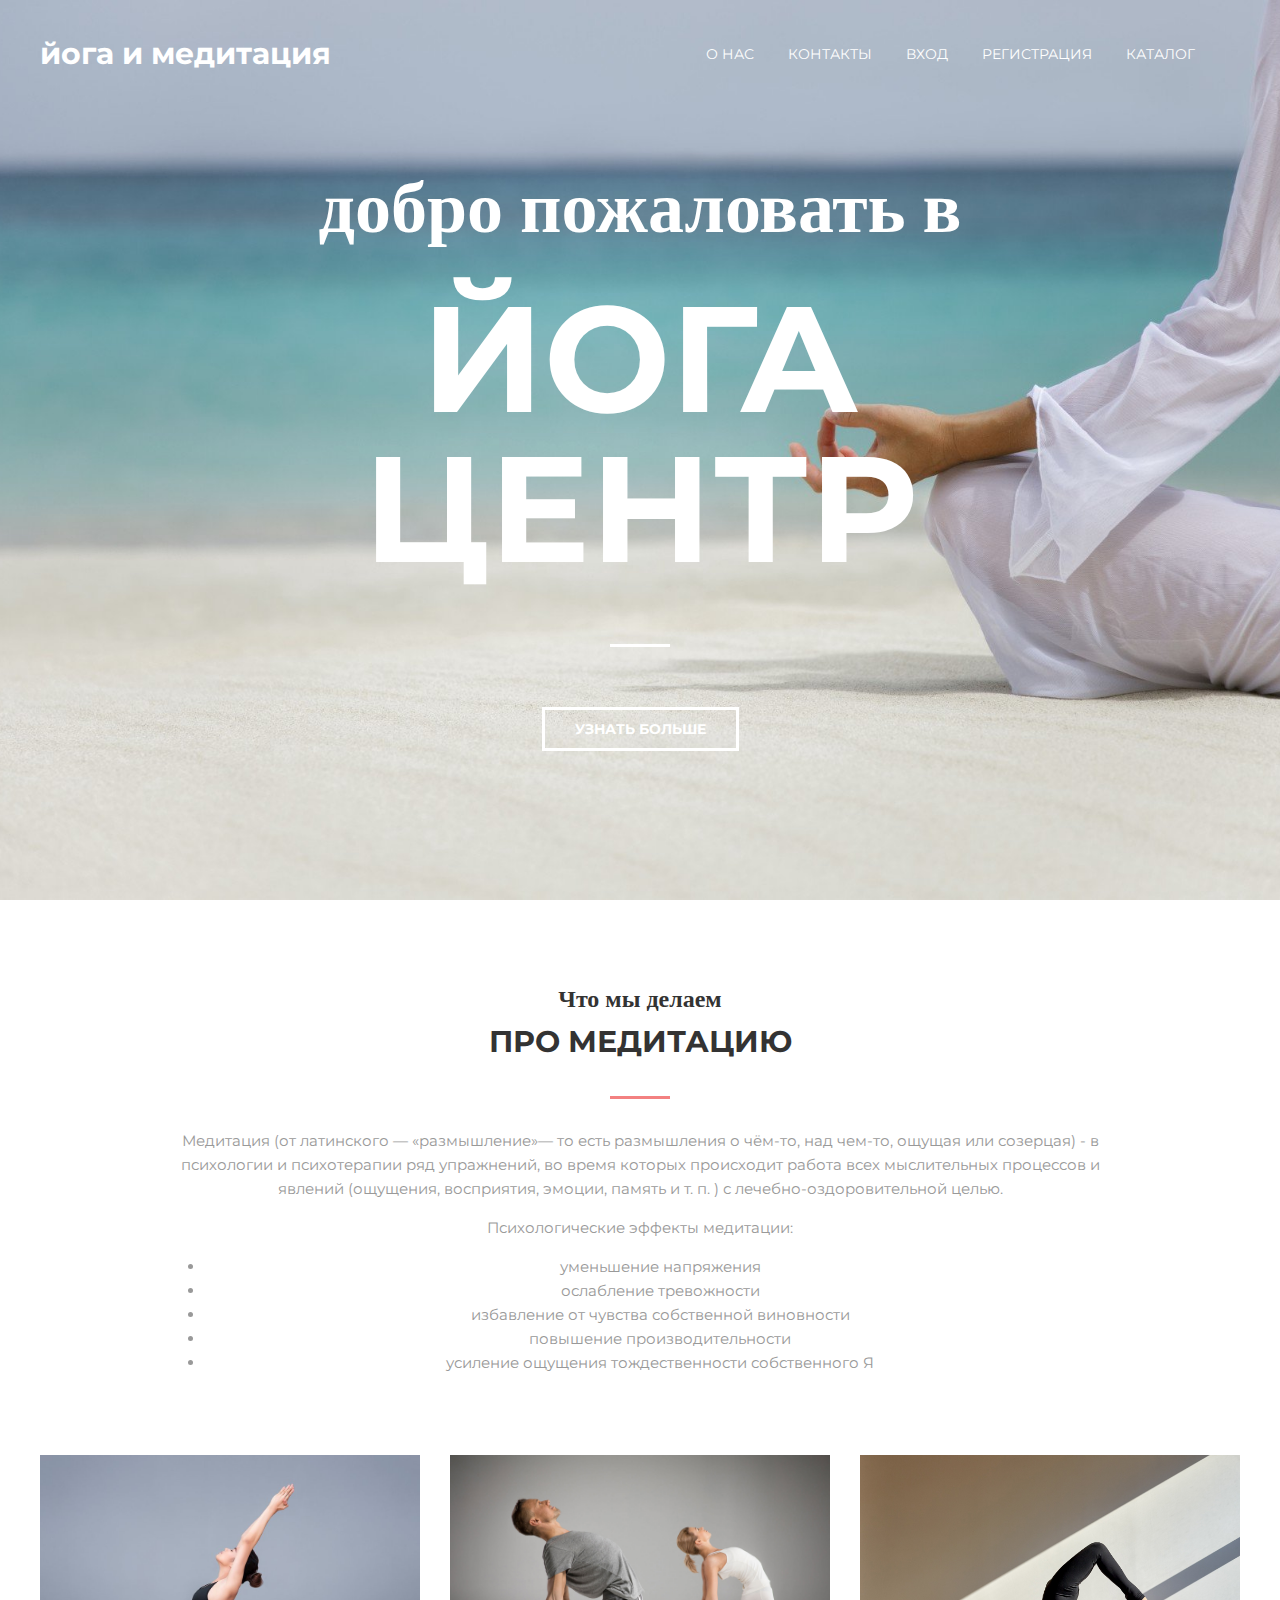
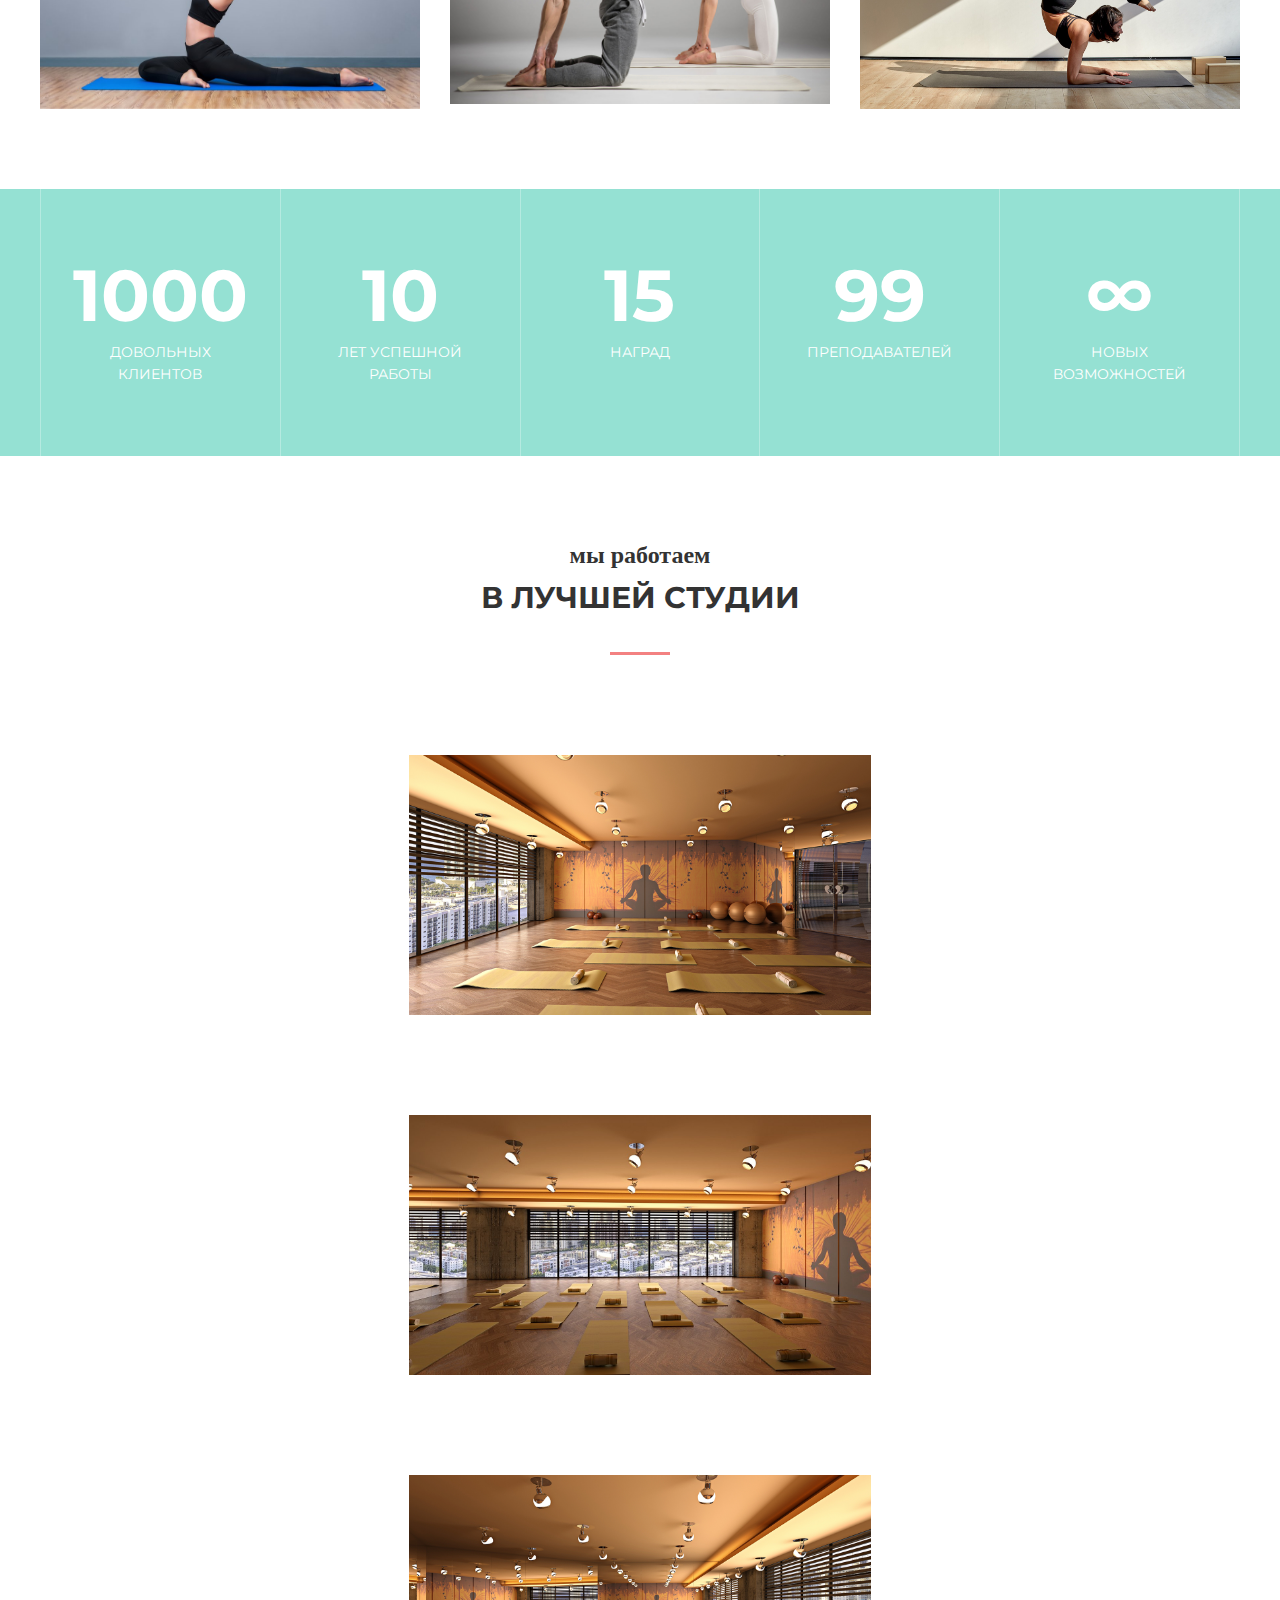
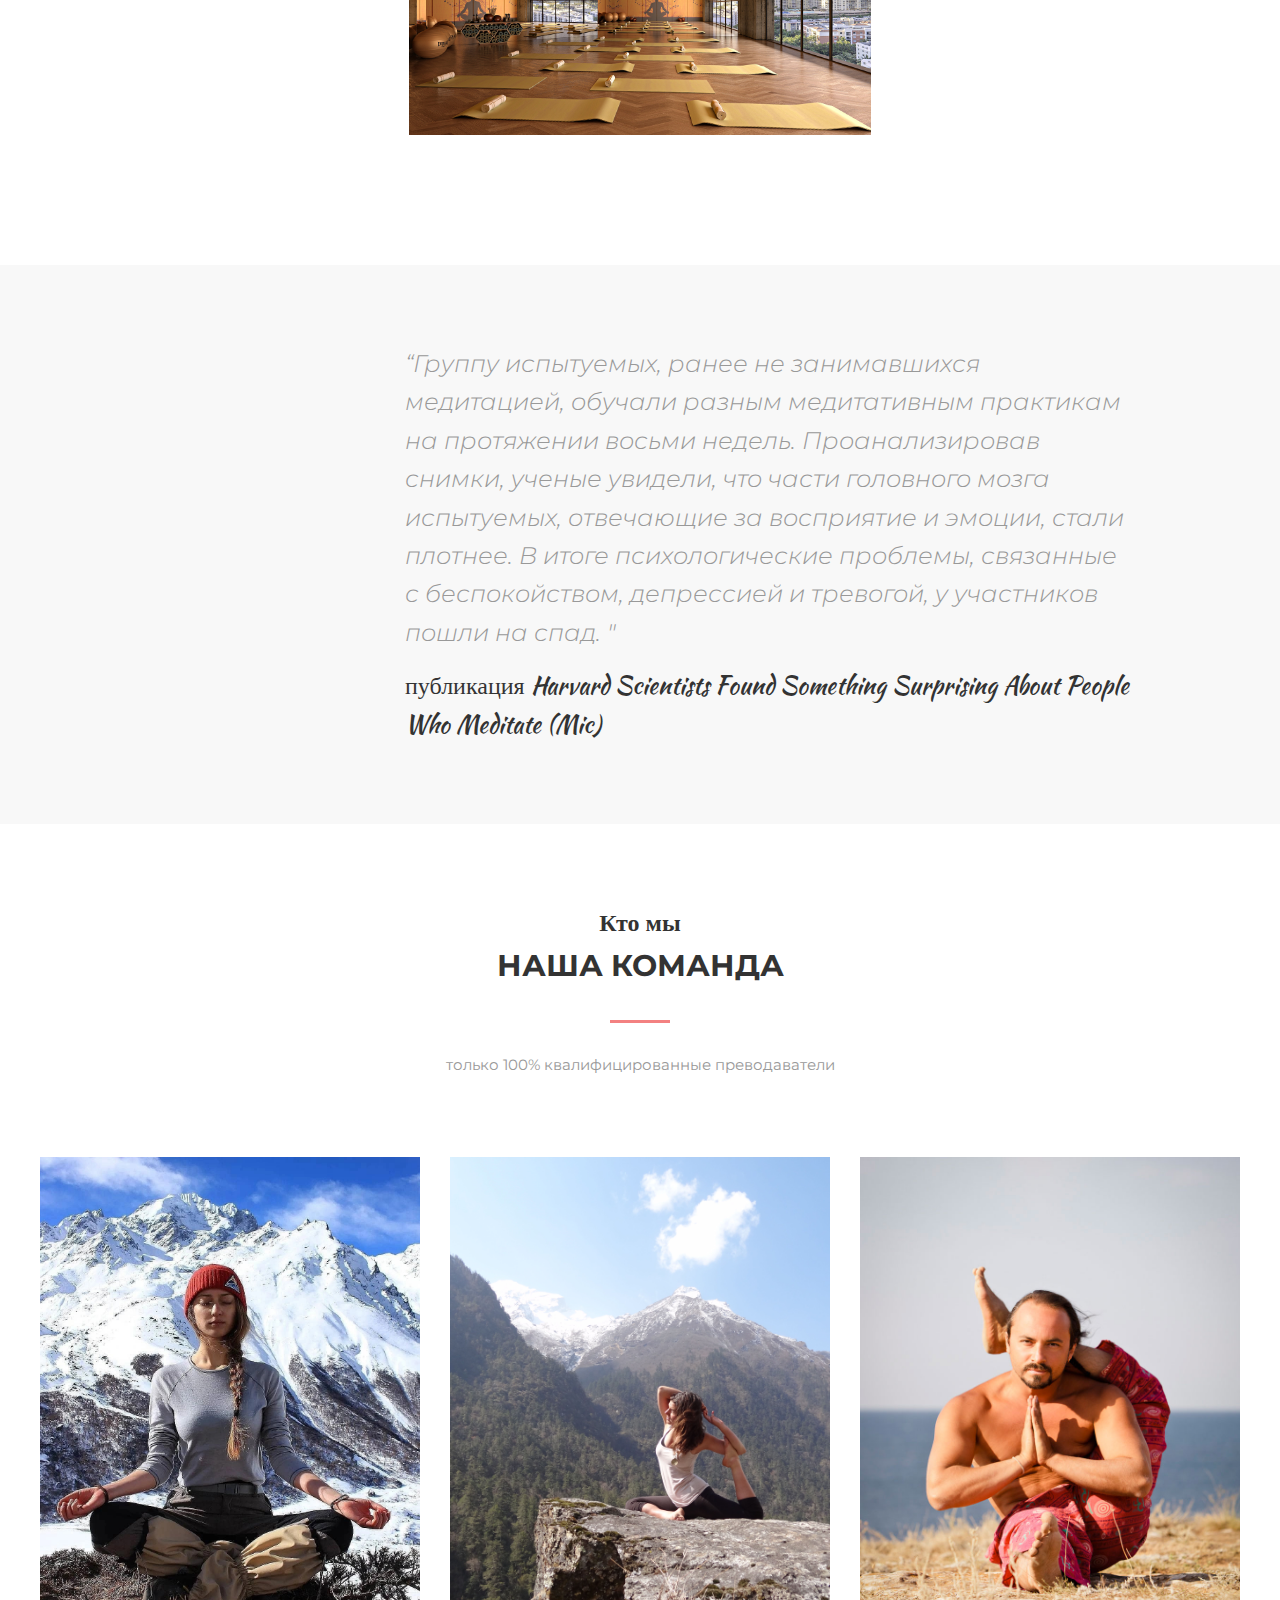
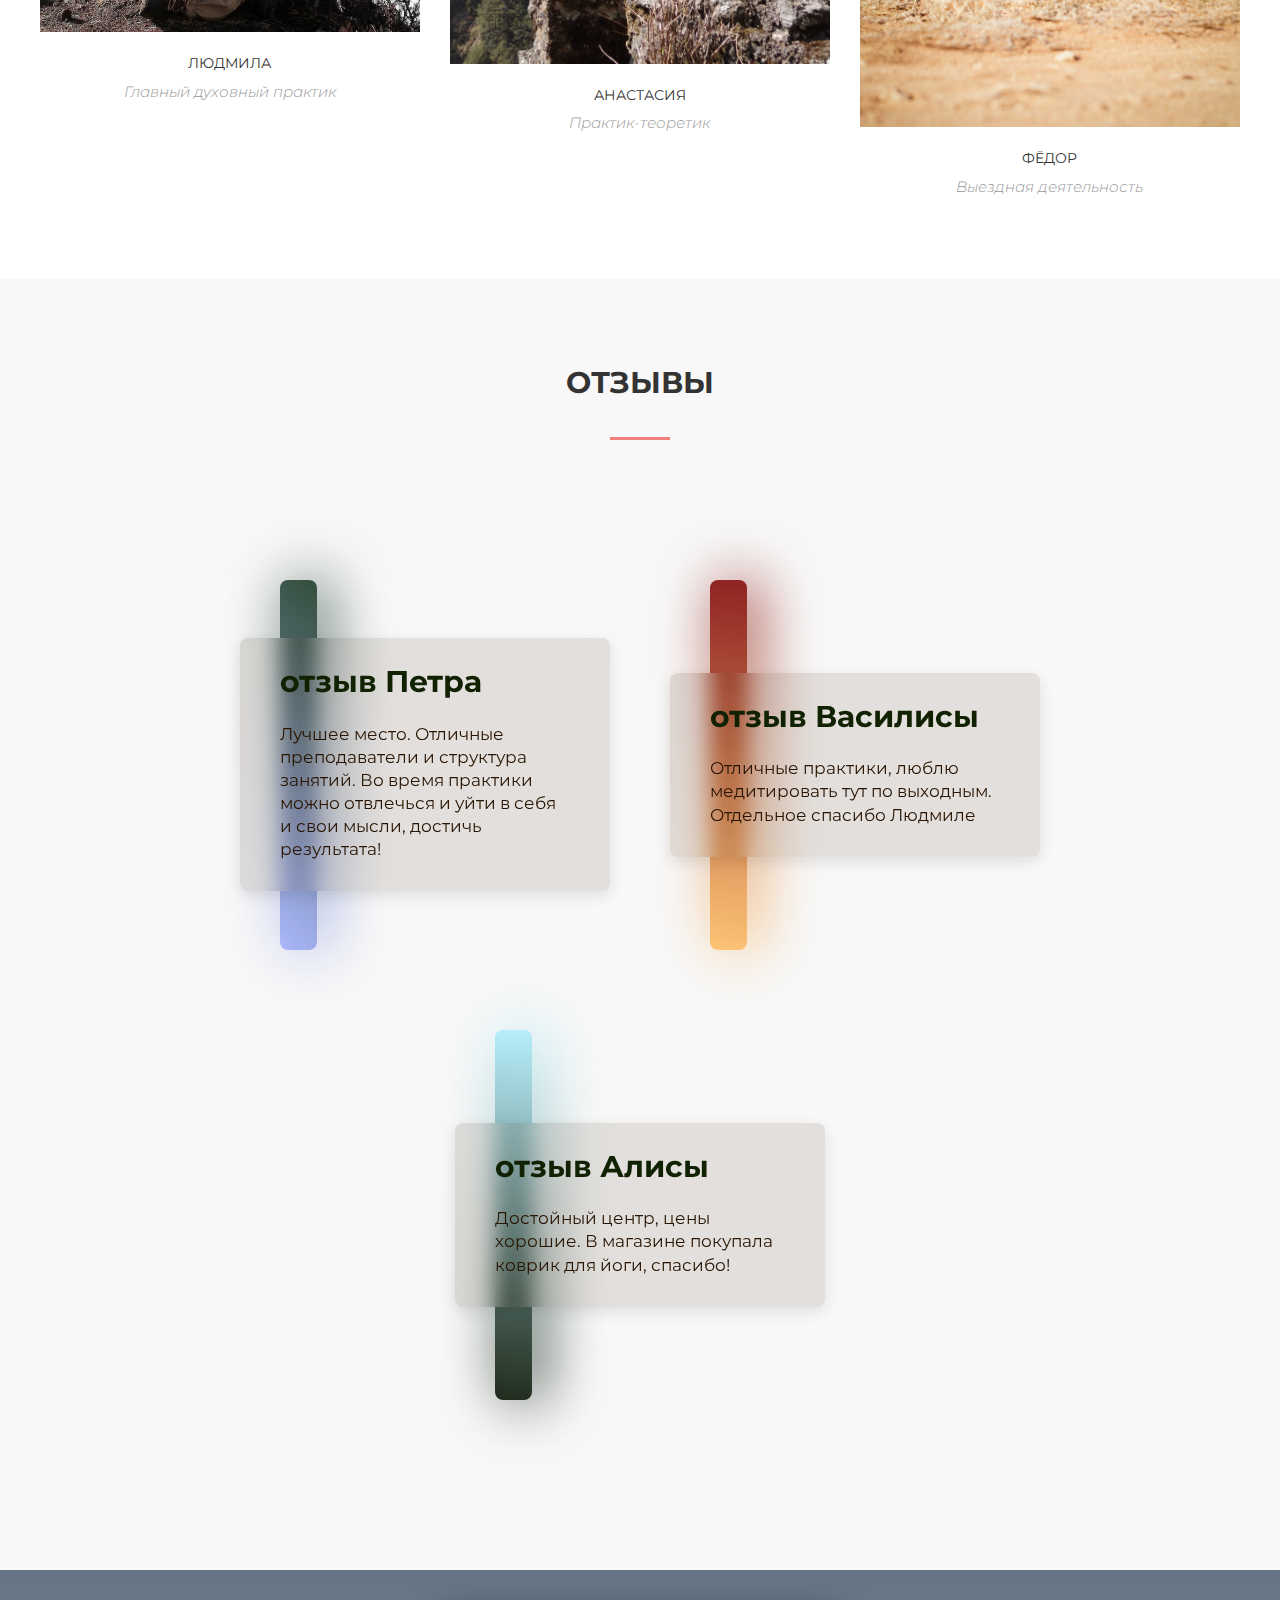
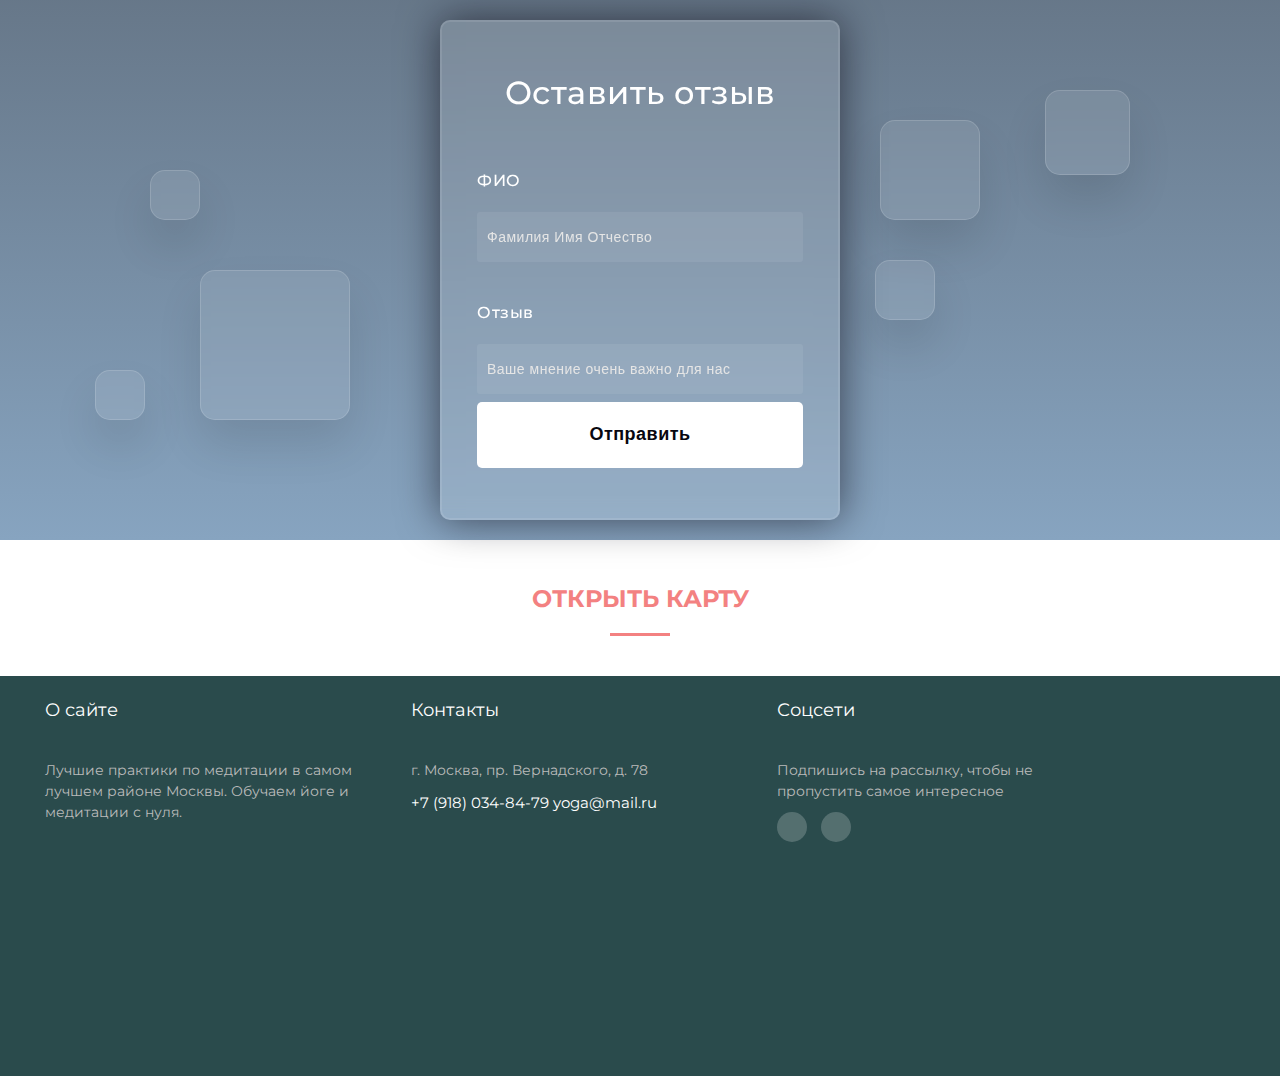
==== commit 219124f5: "Update index.html" ====
--- a/index.html
+++ b/index.html
@@ -46,7 +46,7 @@
                 <h2 class="intro__suptitle">добро пожаловать в</h2>
                 <h1 class="intro__title">йога центр</h1>
 
-                <a class="btn" href="#">узнать больше</a>
+                <a class="btn" href="#intro">узнать больше</a>
             </div>
         </div>
     </div><!-- /.intro -->
--- a/assets/css/style.css
+++ b/assets/css/style.css
@@ -1212,10 +1212,10 @@
 
 .cast__item {
     /* width:; */
-    margin-left: 50px;
-    margin-right: 50px;
-    margin-top: 30px;
-    margin-bottom: 30px;
+    margin-left: 30%;
+    margin-right: 30%;
+    margin-top: 50px;
+    margin-bottom: 50px;
     position: relative;
     padding: 0 15px;
     filter: blur(0px);
@@ -1610,4 +1610,4 @@
 #contacts{
     text-decoration: none;
     color: white;
-}+}
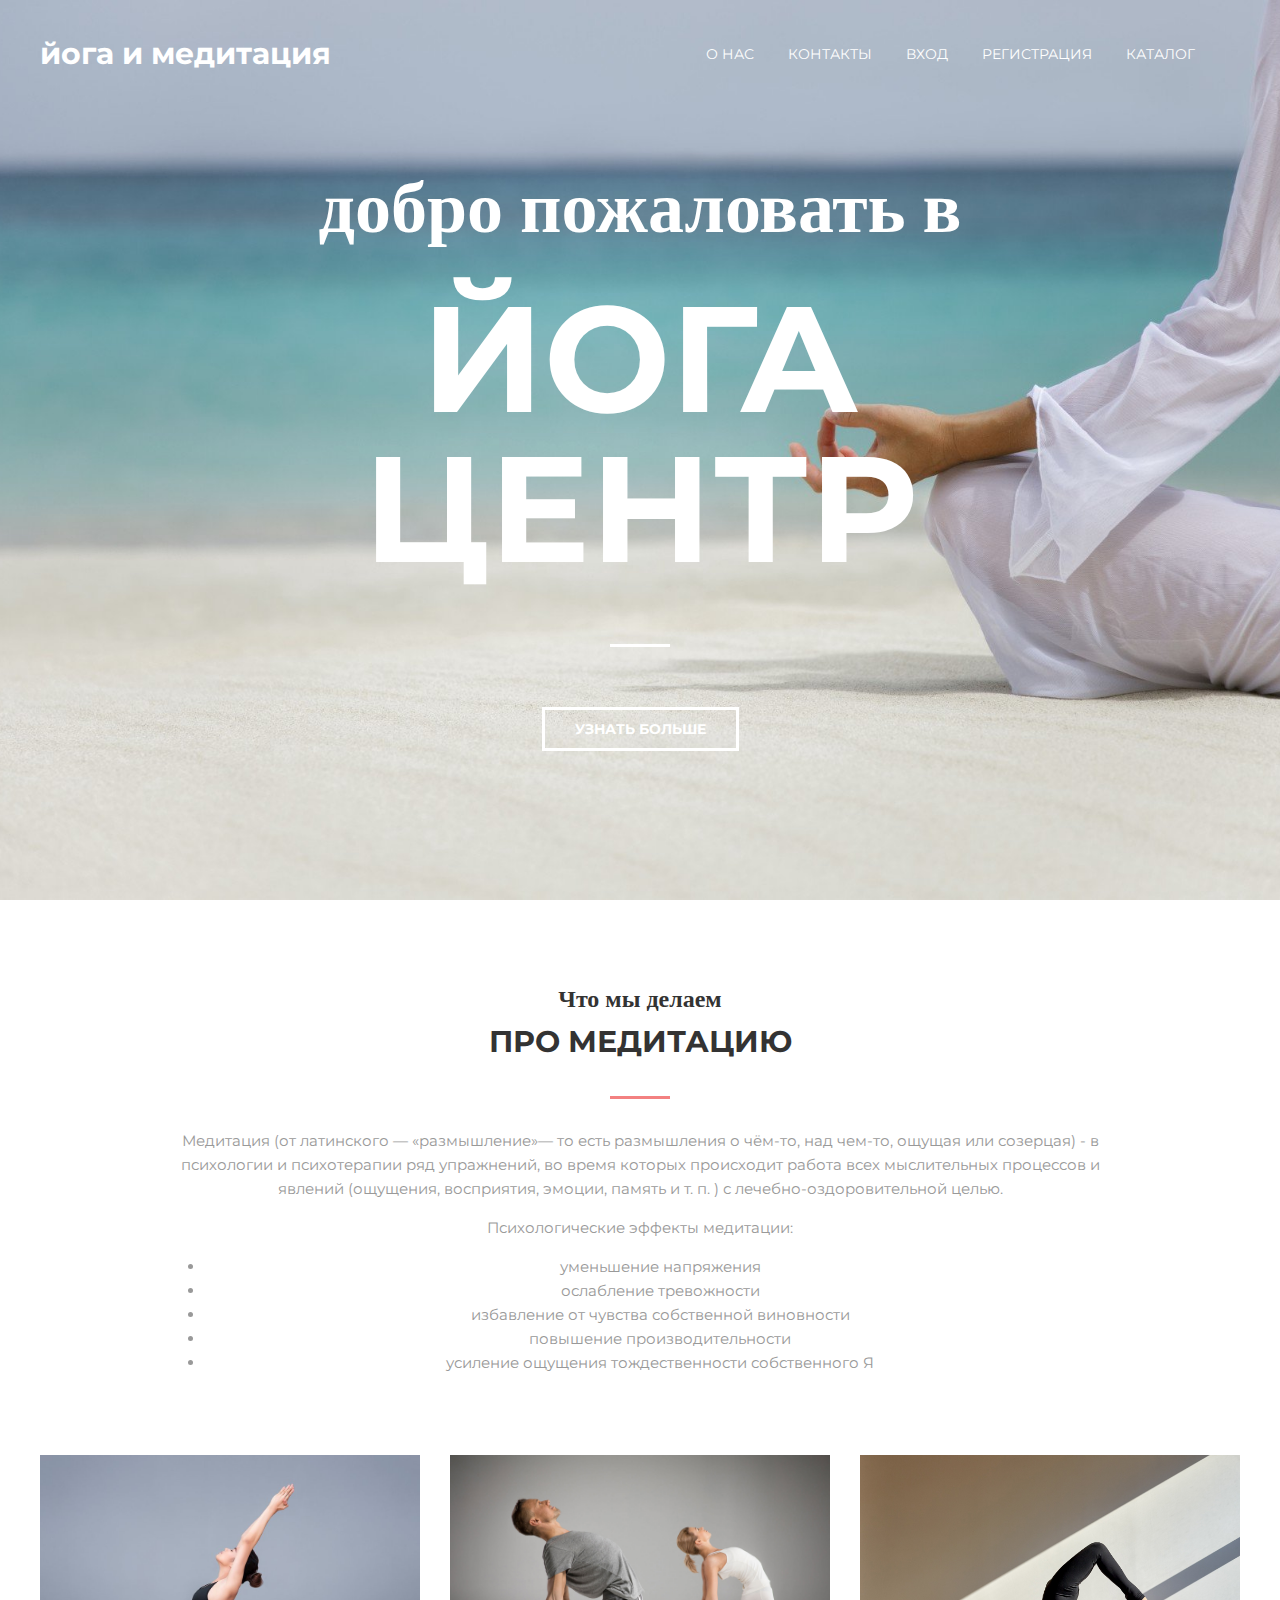
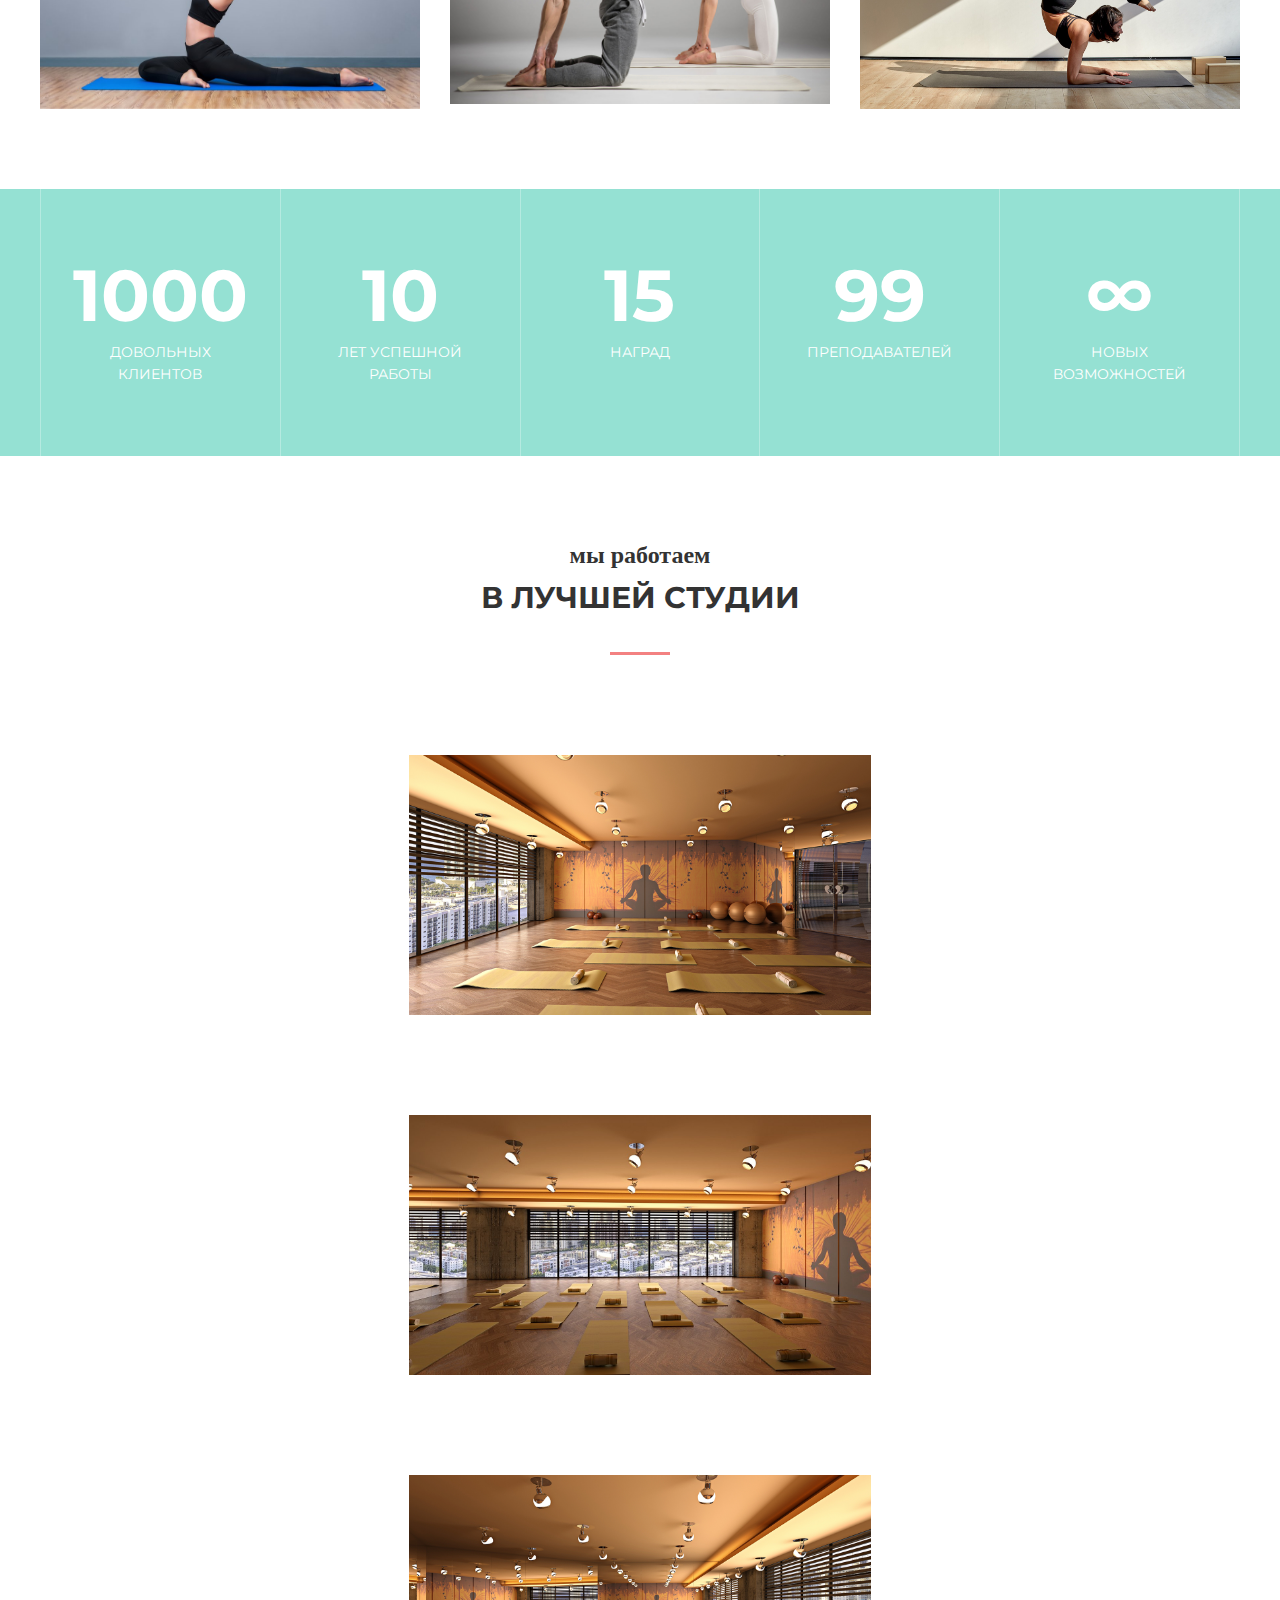
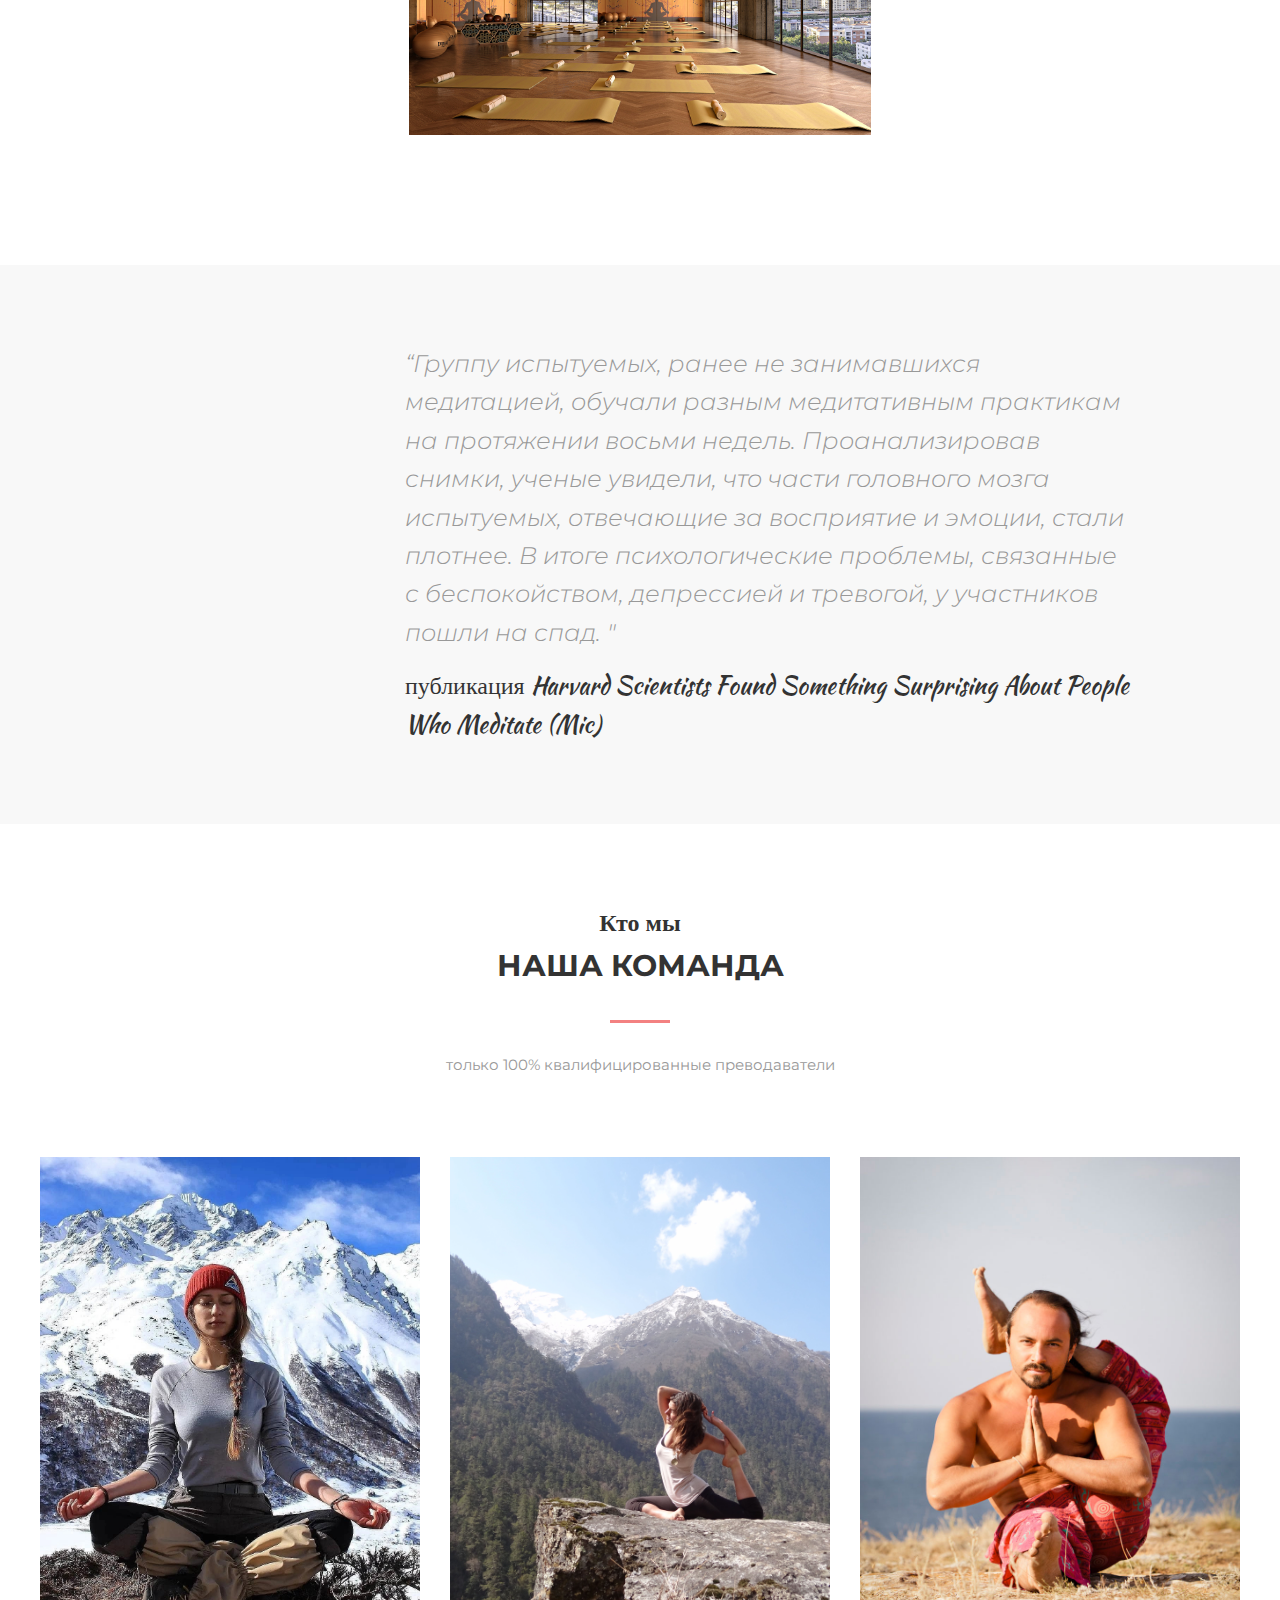
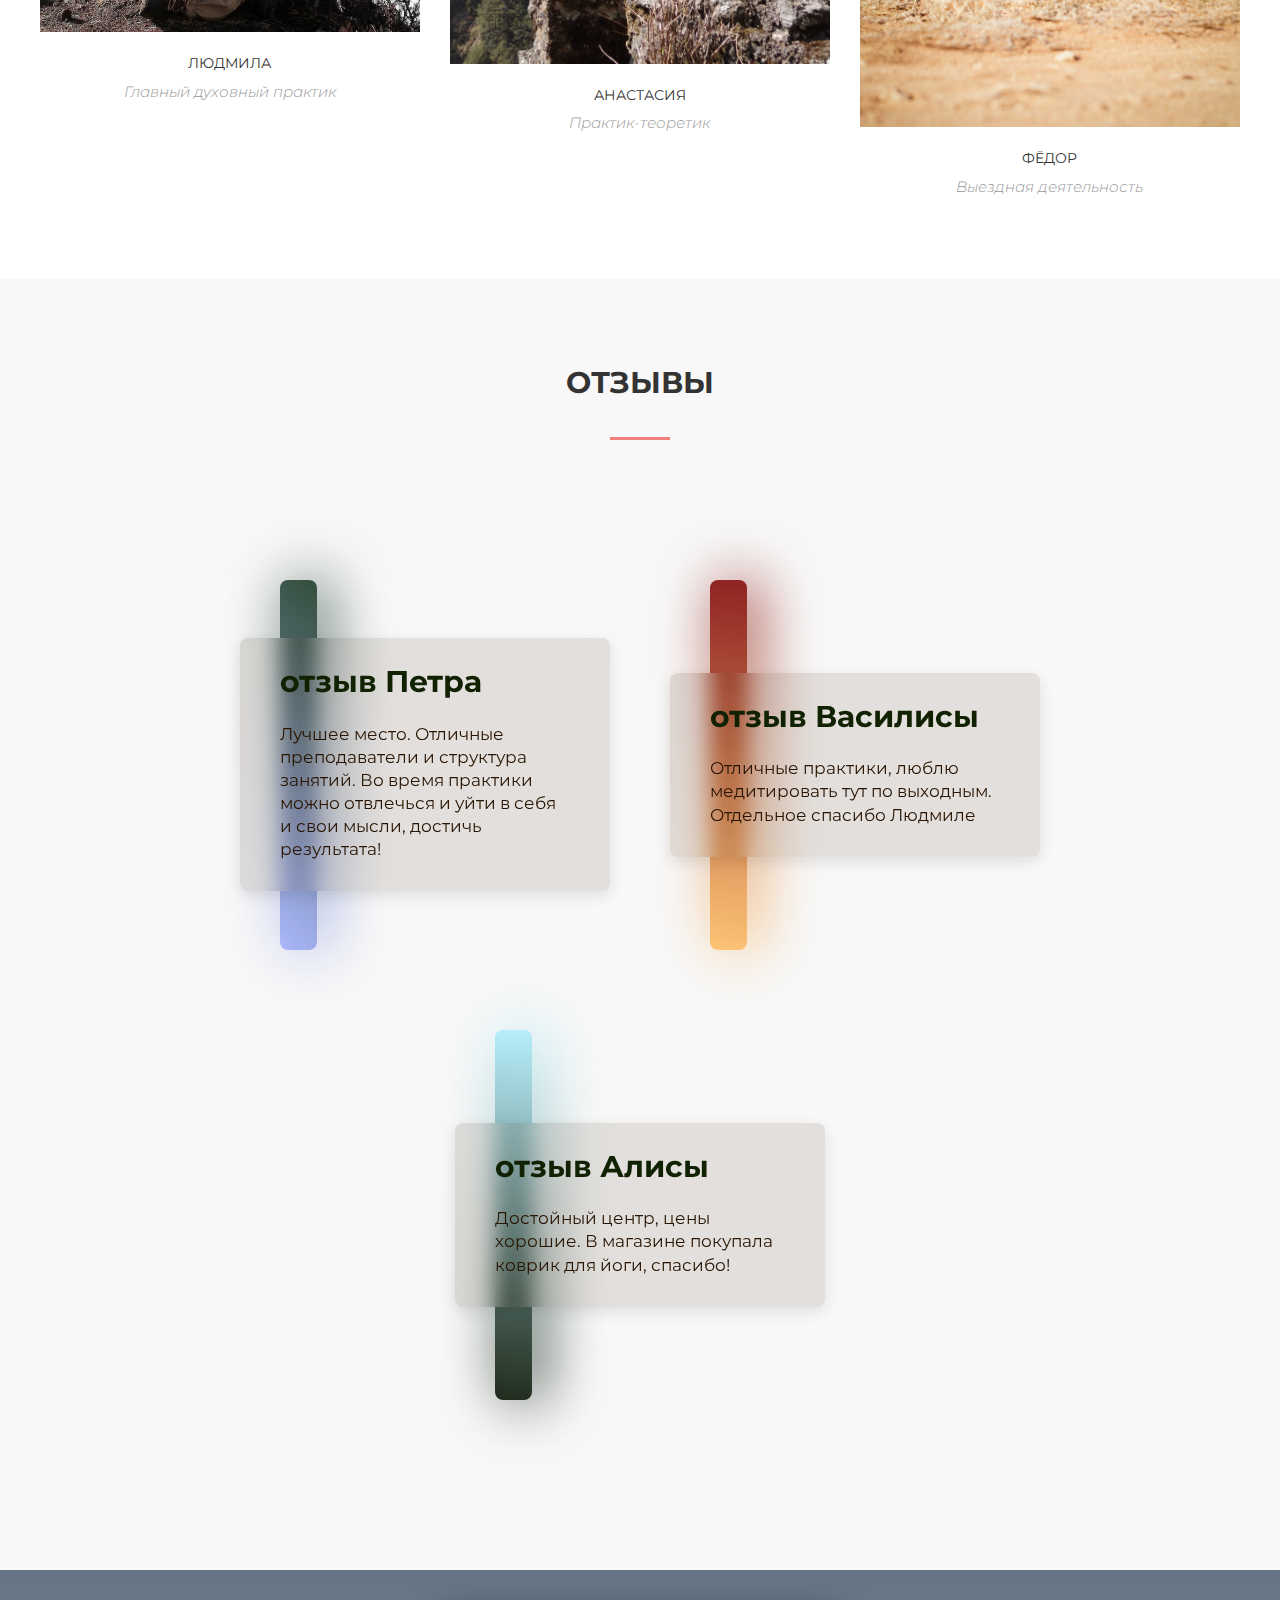
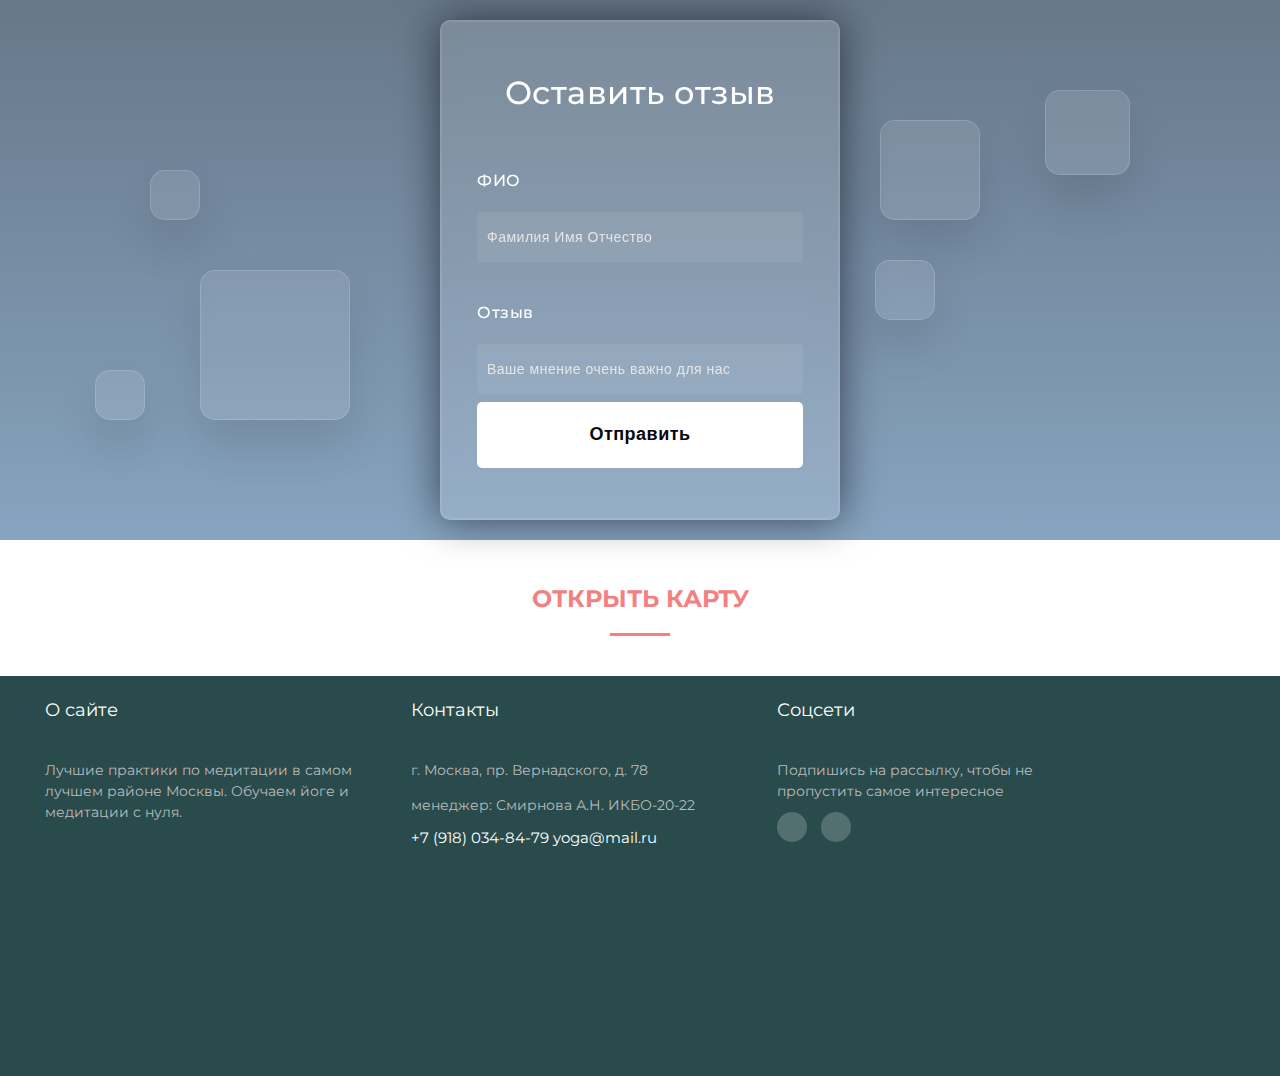
==== commit 1a3c602a: "Update index.html" ====
--- a/index.html
+++ b/index.html
@@ -14,9 +14,12 @@
 <header class="header">
     <div class="container">
         <div class="header__inner">
-            <button class="nav-toggle" type="button">
-                <span class="nav-toggle__item">Menu</span>
-            </button>
+            <input id="nav-toggle-checkbox" type="checkbox" />
+            <label class="menu__btn" for="nav-toggle-checkbox">
+                <div class="nav-toggle" type="button">
+                    <span class="nav-toggle__item">Menu</span>
+                </div>
+            </label>
             <div class="header__logo">йога и медитация</div>
             
             <nav class="nav">
@@ -46,7 +49,7 @@
                 <h2 class="intro__suptitle">добро пожаловать в</h2>
                 <h1 class="intro__title">йога центр</h1>
 
-                <a class="btn" href="#intro">узнать больше</a>
+                <a class="btn" href="#">узнать больше</a>
             </div>
         </div>
     </div><!-- /.intro -->
@@ -349,7 +352,12 @@
                 <p class="adress">
                     г. Москва, пр. Вернадского, д. 78
                 </p>
-                <a href="tel:+79180348479" id="contacts">+7 (918) 034-84-79</a>
+                <p class="adress">
+                    менеджер: Смирнова А.Н. ИКБО-20-22
+                </p>
+                <a 
+                href="tel:+79180348479" id="contacts">+7 (918) 034-84-79
+                </a>
                 
                 <a href="mailto:yoga@mail.ru" id="contacts">yoga@mail.ru</a>
                 
--- a/assets/css/style.css
+++ b/assets/css/style.css
@@ -140,13 +140,32 @@
     font-size: 14px;
     text-transform: uppercase;
 }
-.nav-toggle:focus ~ .nav{
-    display: block;
-}
-.nav-toggle:focus .nav-toggle__item{
+.menu__btn{
+    margin-top: 0;
+    display: inline-block;
+    width: 30px;
+    height: 20px;
+    border: 0;
+    background: none;
+    cursor: pointer;
+    position: absolute;
+    top: 24px;
+    right: 24px;
+    z-index: 1;
+}
+
+#nav-toggle-checkbox{
+    position: absolute;
+    z-index: -666;
+    opacity: 0;
+}
+#nav-toggle-checkbox:checked ~ .nav{
+    display: block;
+}
+#nav-toggle-checkbox:checked ~ .menu__btn > .nav-toggle > .nav-toggle__item{
     background-color: rgba(0,0,0,0) !important;
 }
-.nav-toggle:focus .nav-toggle__item:before{
+#nav-toggle-checkbox:checked ~ .menu__btn > .nav-toggle > .nav-toggle__item:before{
     animation-name: before_anim_in;
     animation-direction: normal;
 
@@ -154,7 +173,7 @@
 
     animation-duration: 0.3s;
 }
-.nav-toggle:focus .nav-toggle__item:after{
+#nav-toggle-checkbox:checked ~ .menu__btn > .nav-toggle > .nav-toggle__item:after{
     animation-name: after_anim_in;
     animation-direction: normal;
     animation-fill-mode: forwards;         /* When the spec is finished */
@@ -239,6 +258,7 @@
     width: 30px;
     padding: 10px 0;
     display: none;
+    margin-left: 0;
 
     font-size: 0;
     color: transparent;
@@ -246,11 +266,6 @@
     border: 0;
     background: none;
     cursor: pointer;
-
-    position: absolute;
-    top: 24px;
-    right: 24px;
-    z-index: 1;
 }
 
 .nav-toggle__item {
@@ -1610,4 +1625,4 @@
 #contacts{
     text-decoration: none;
     color: white;
-}
+}